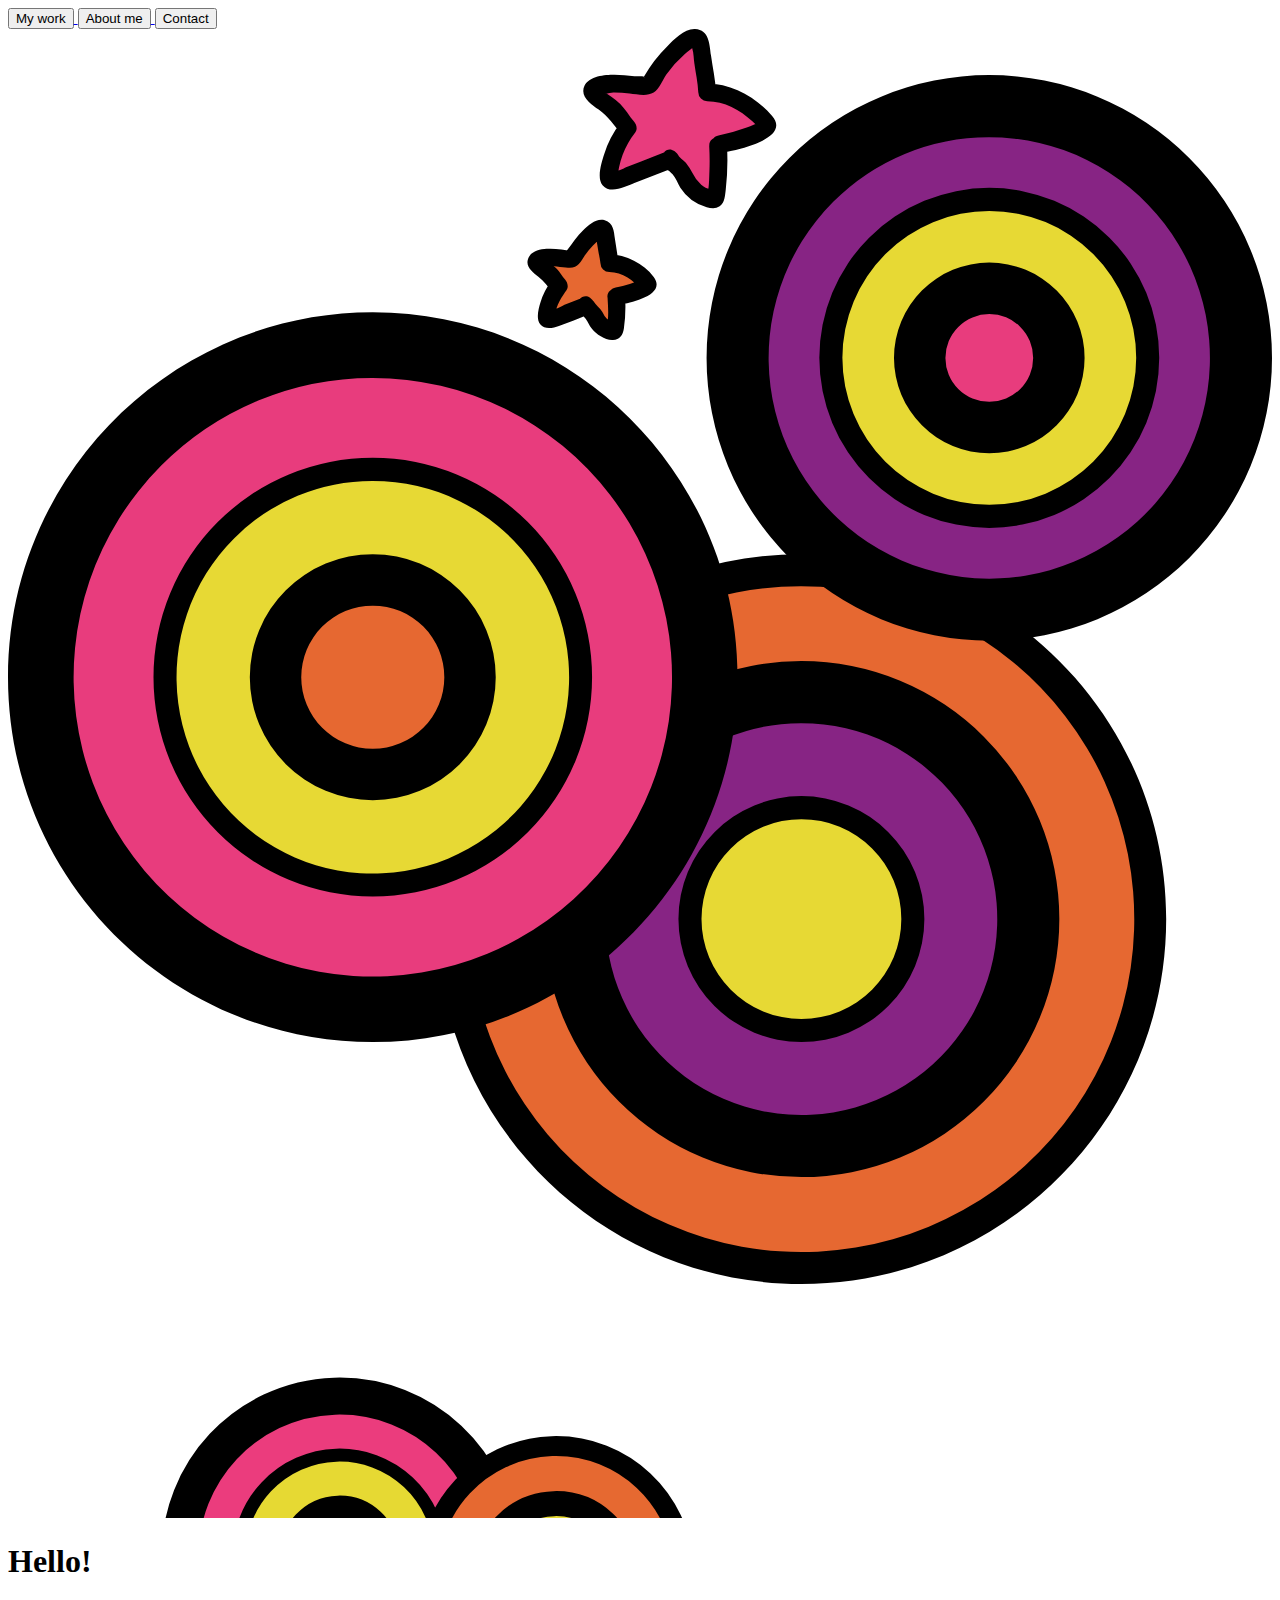
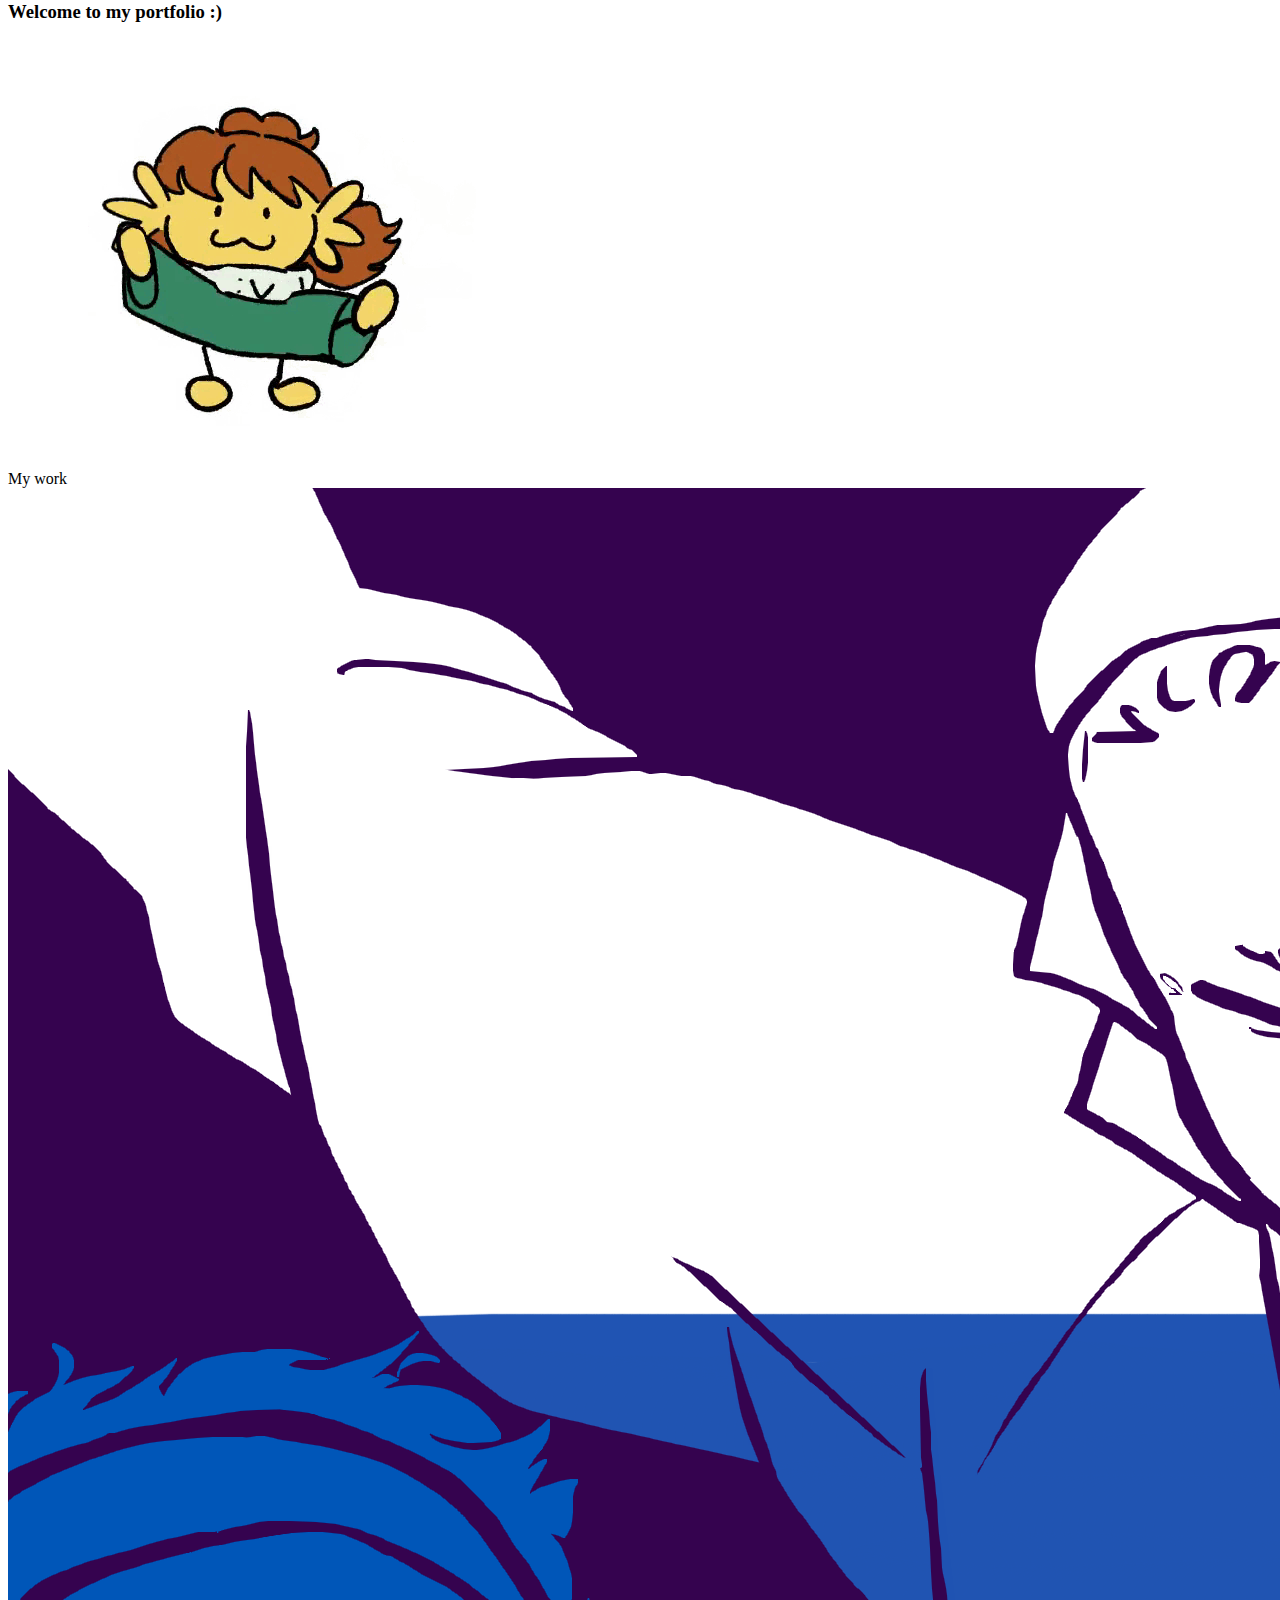
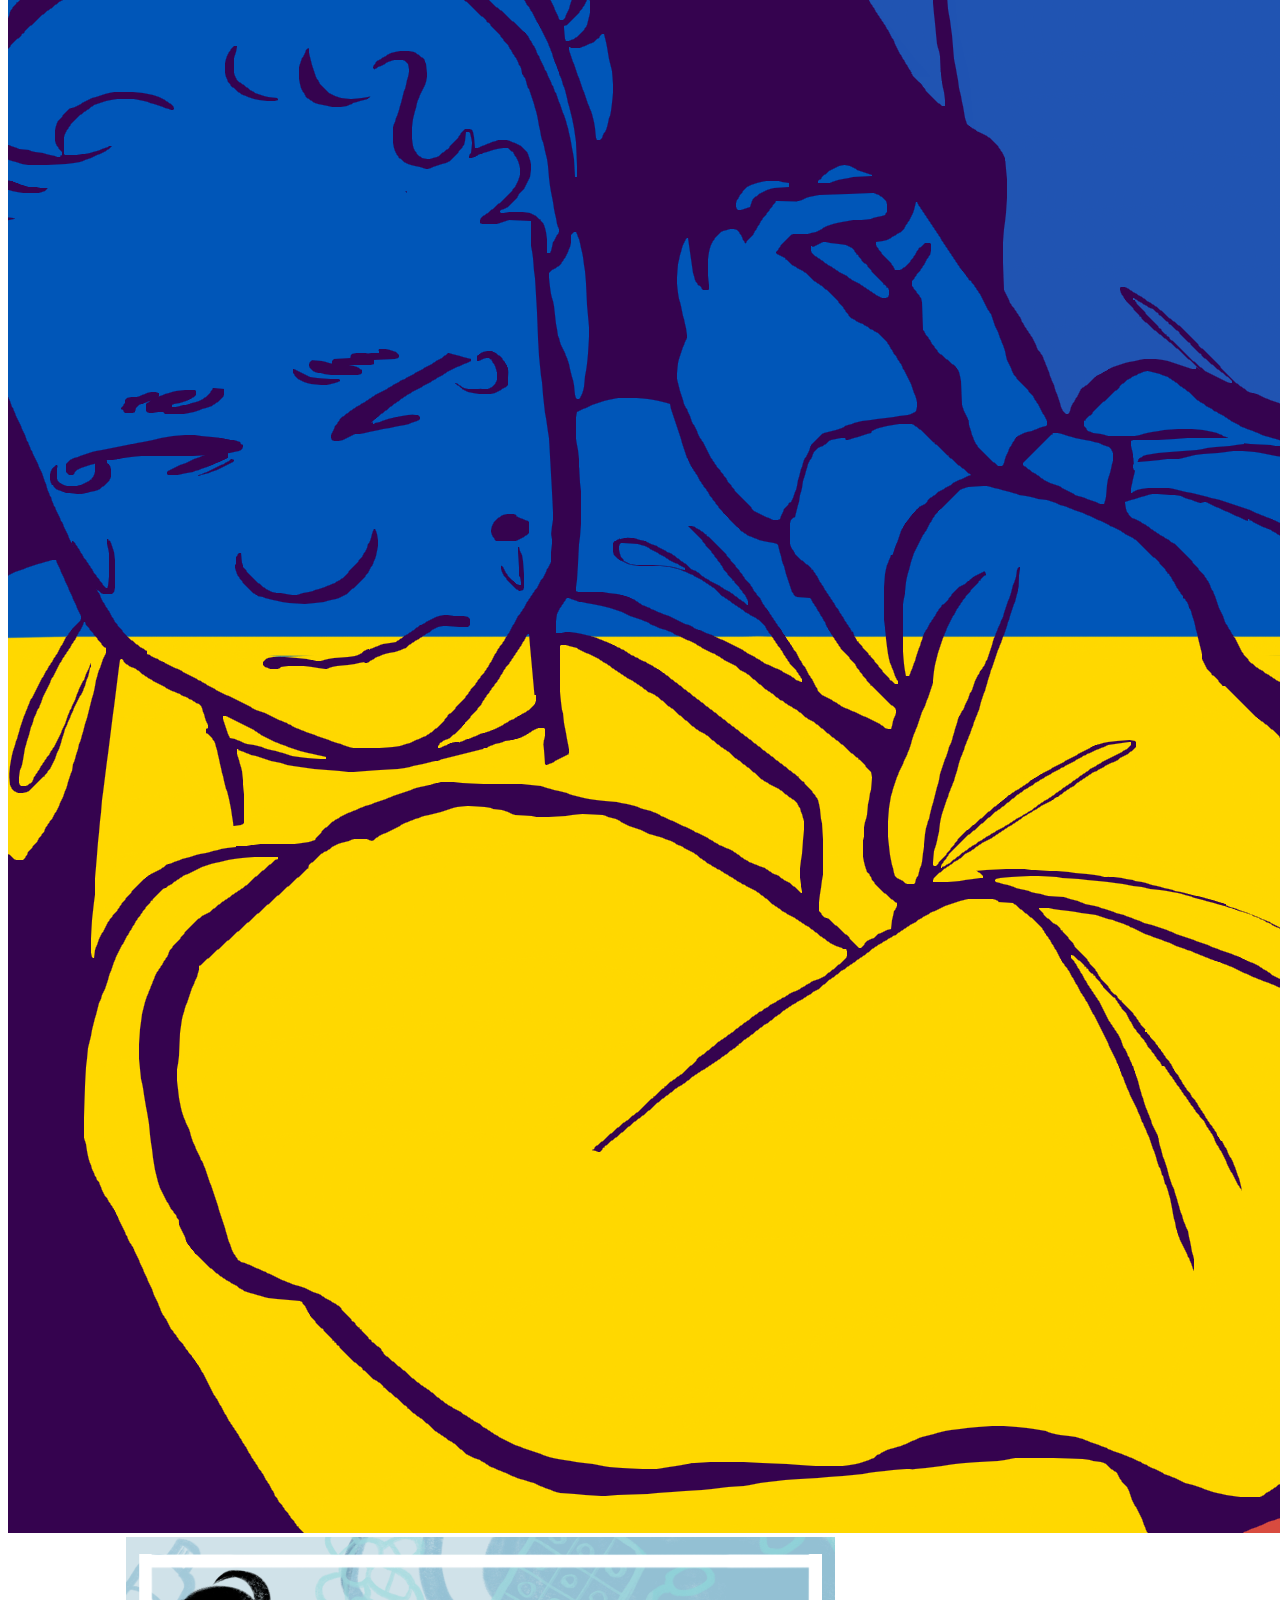
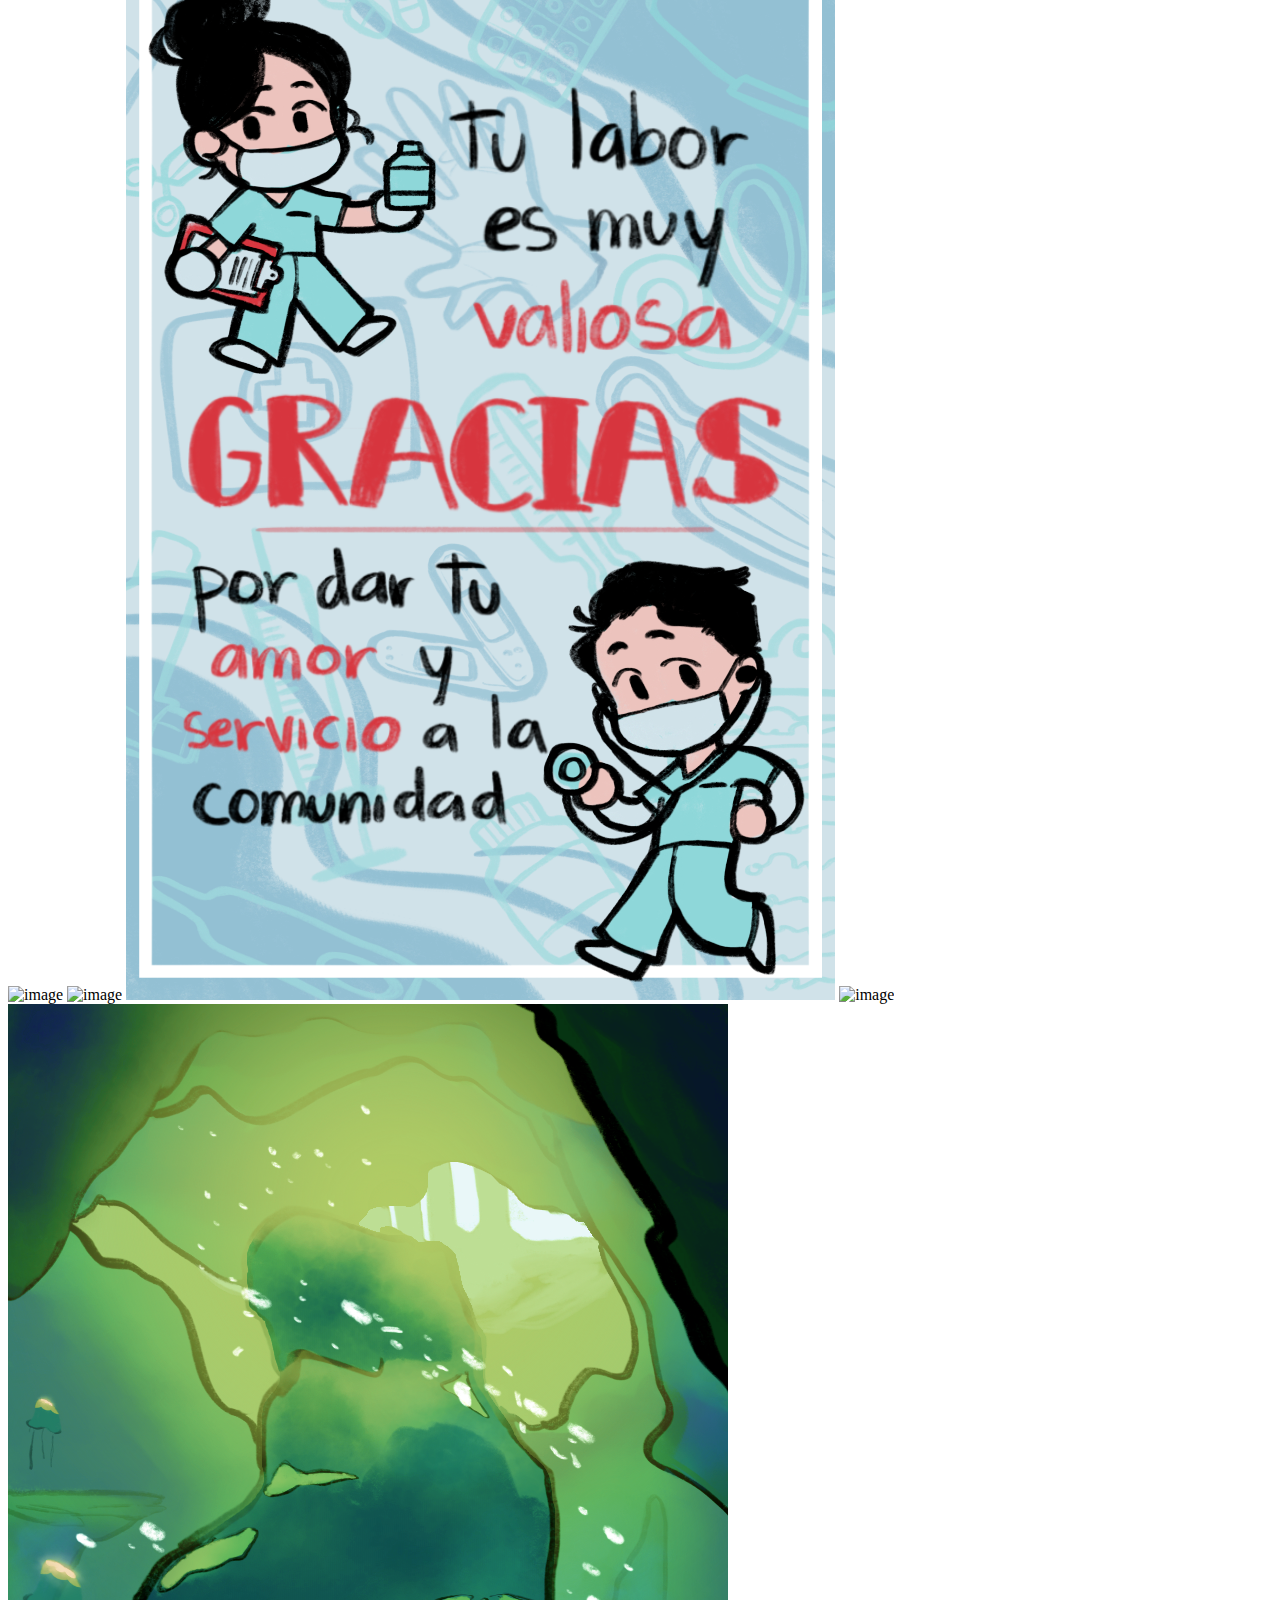
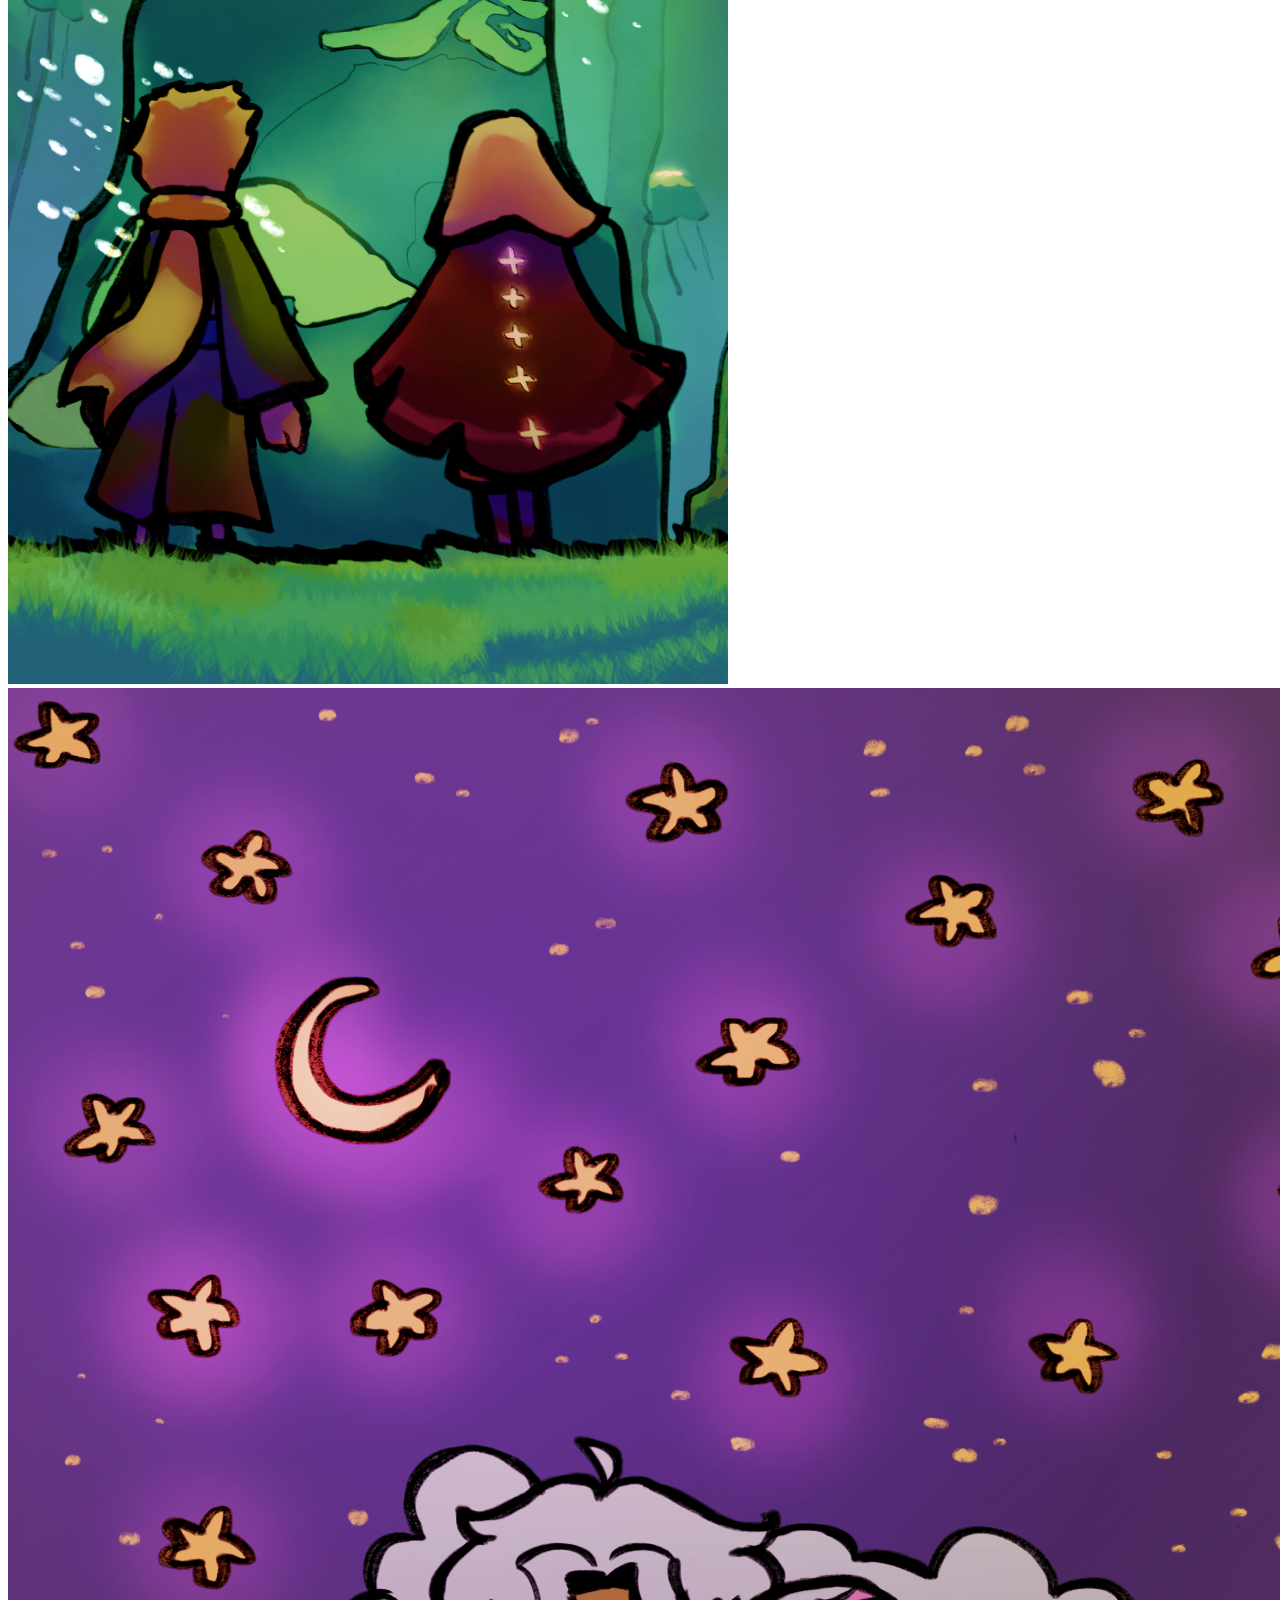
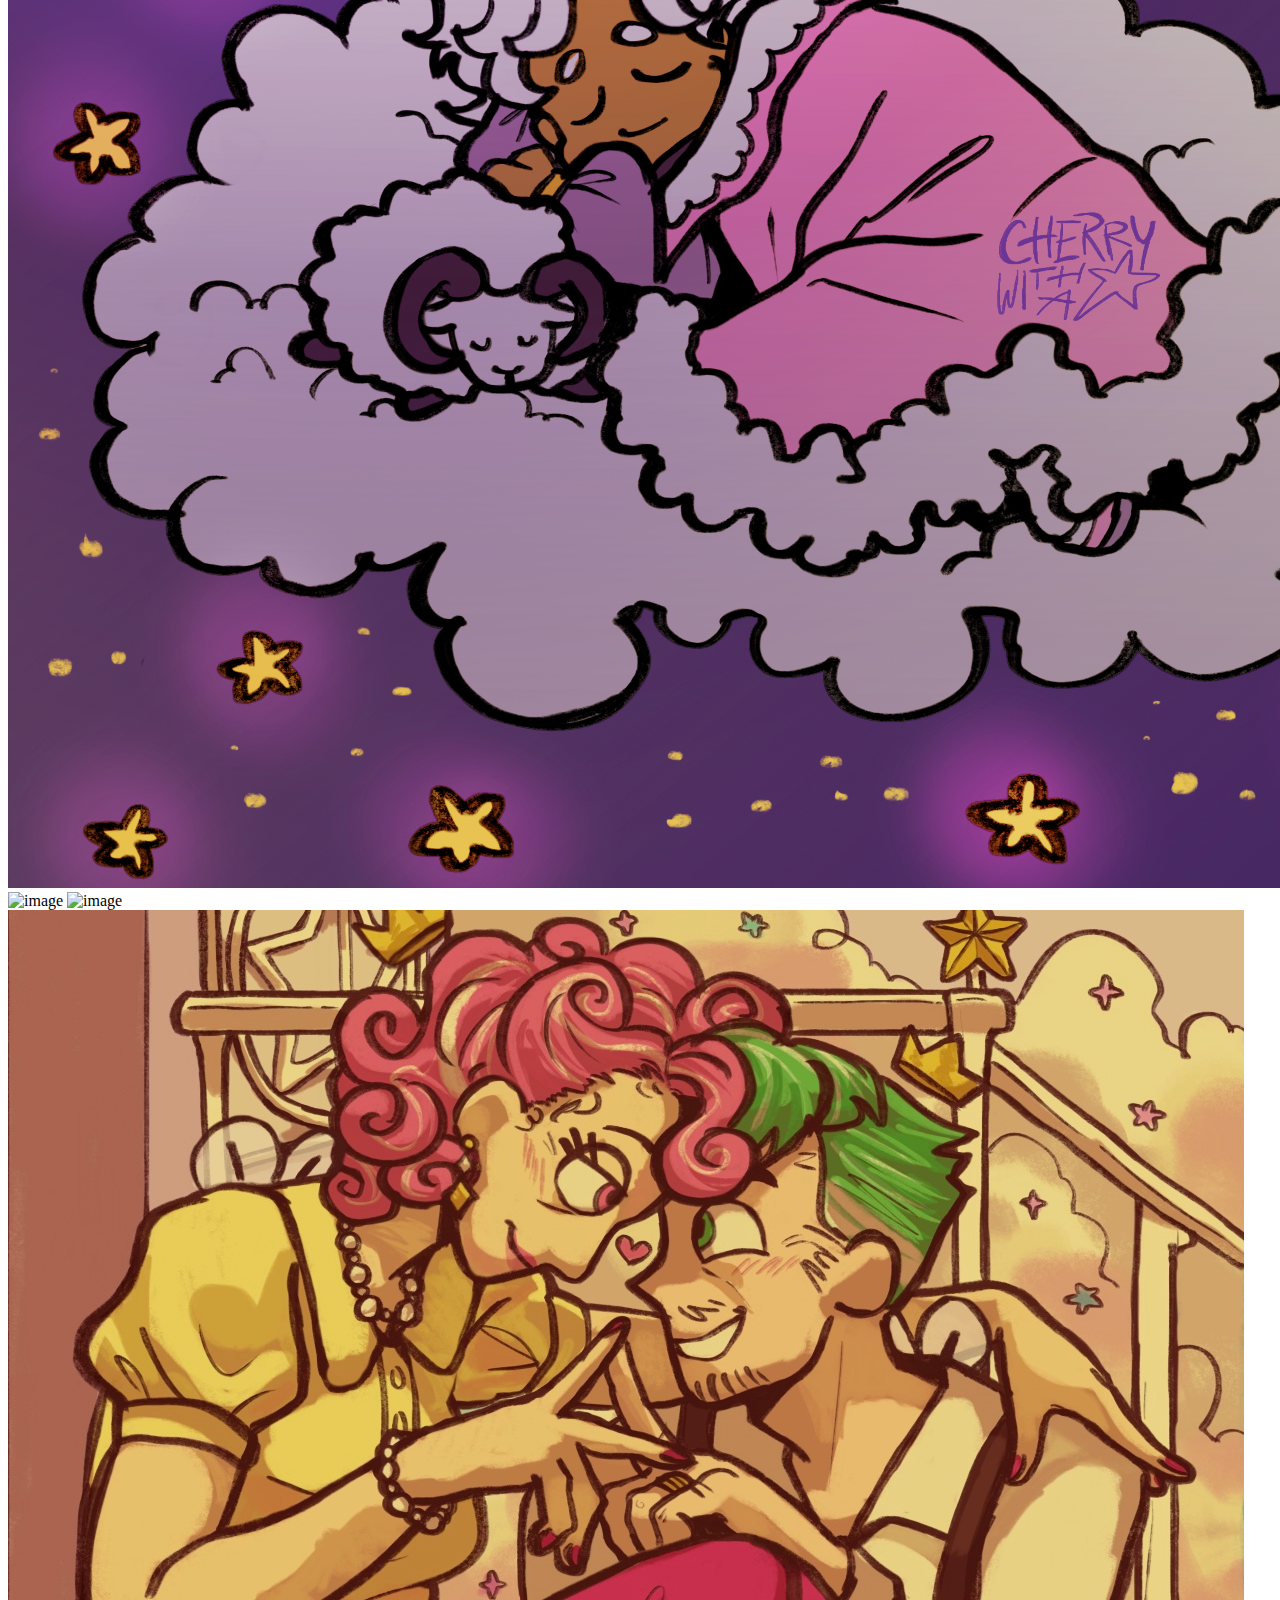
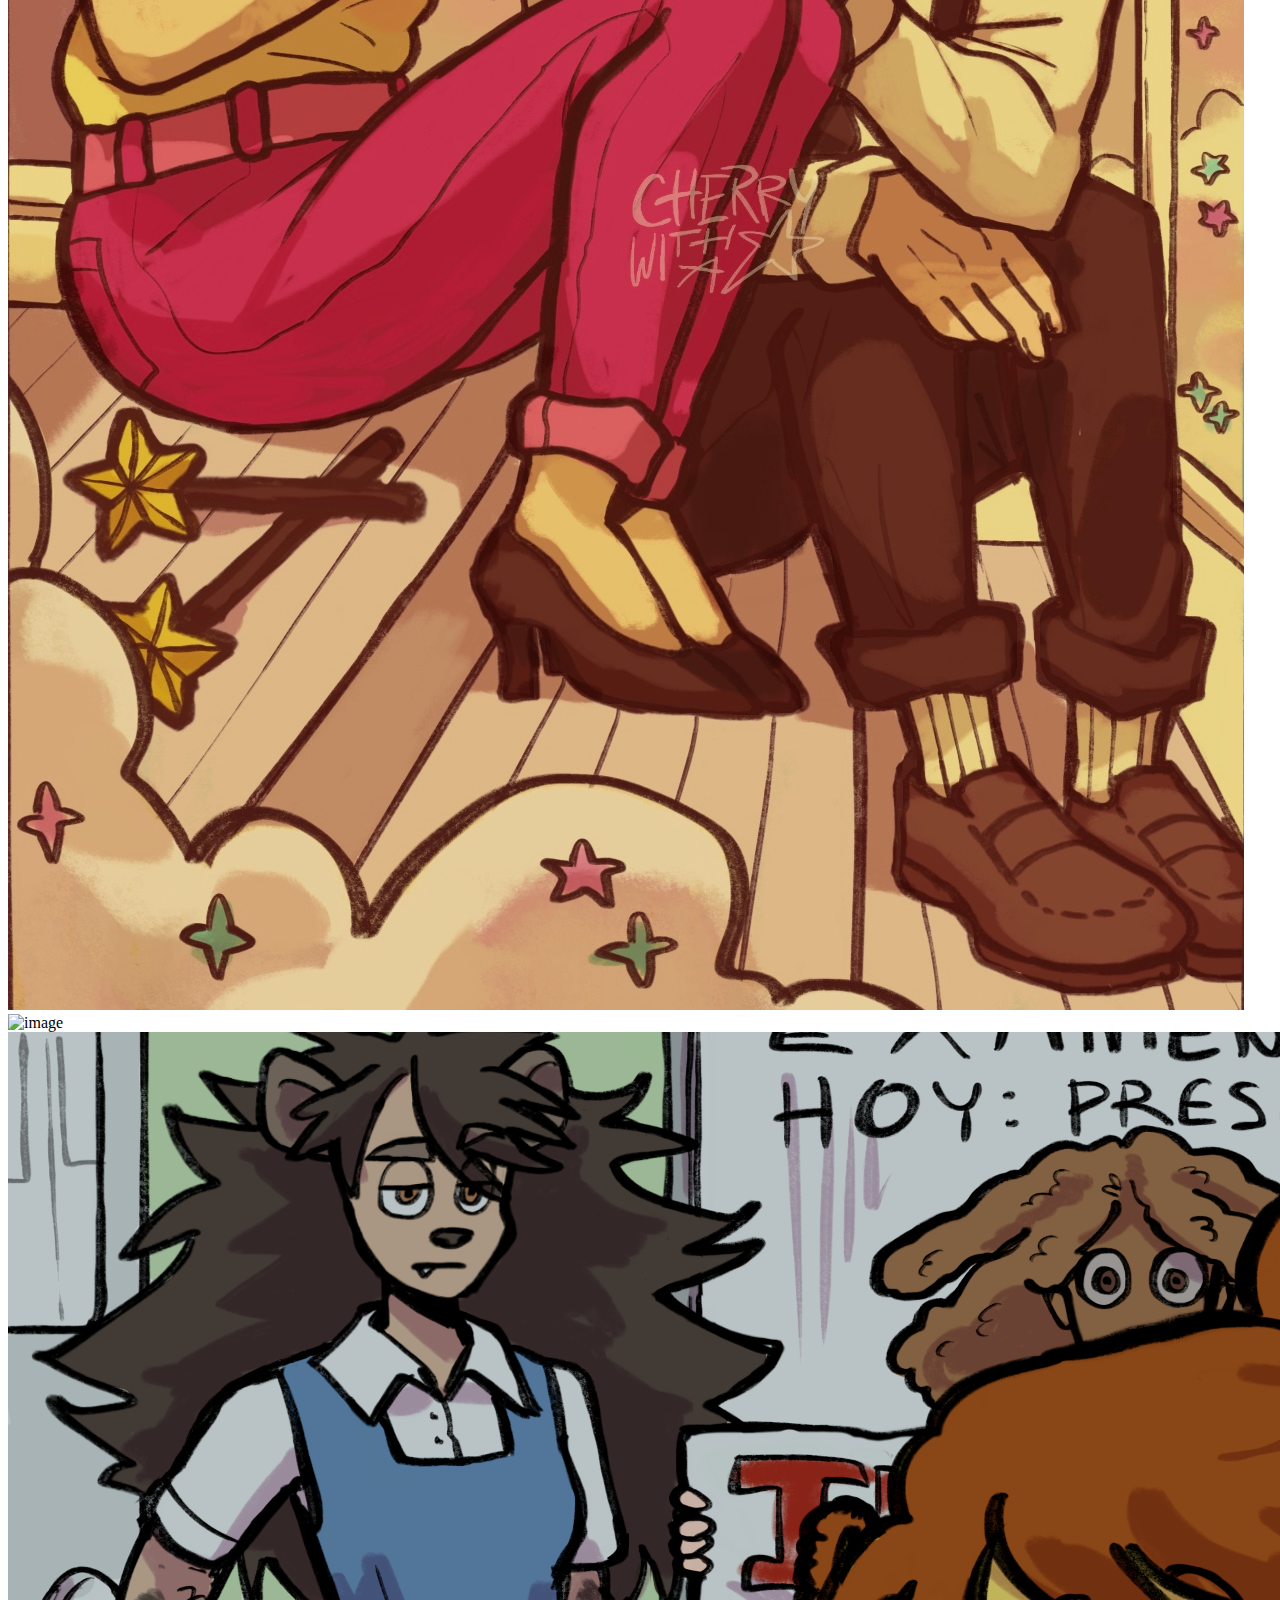
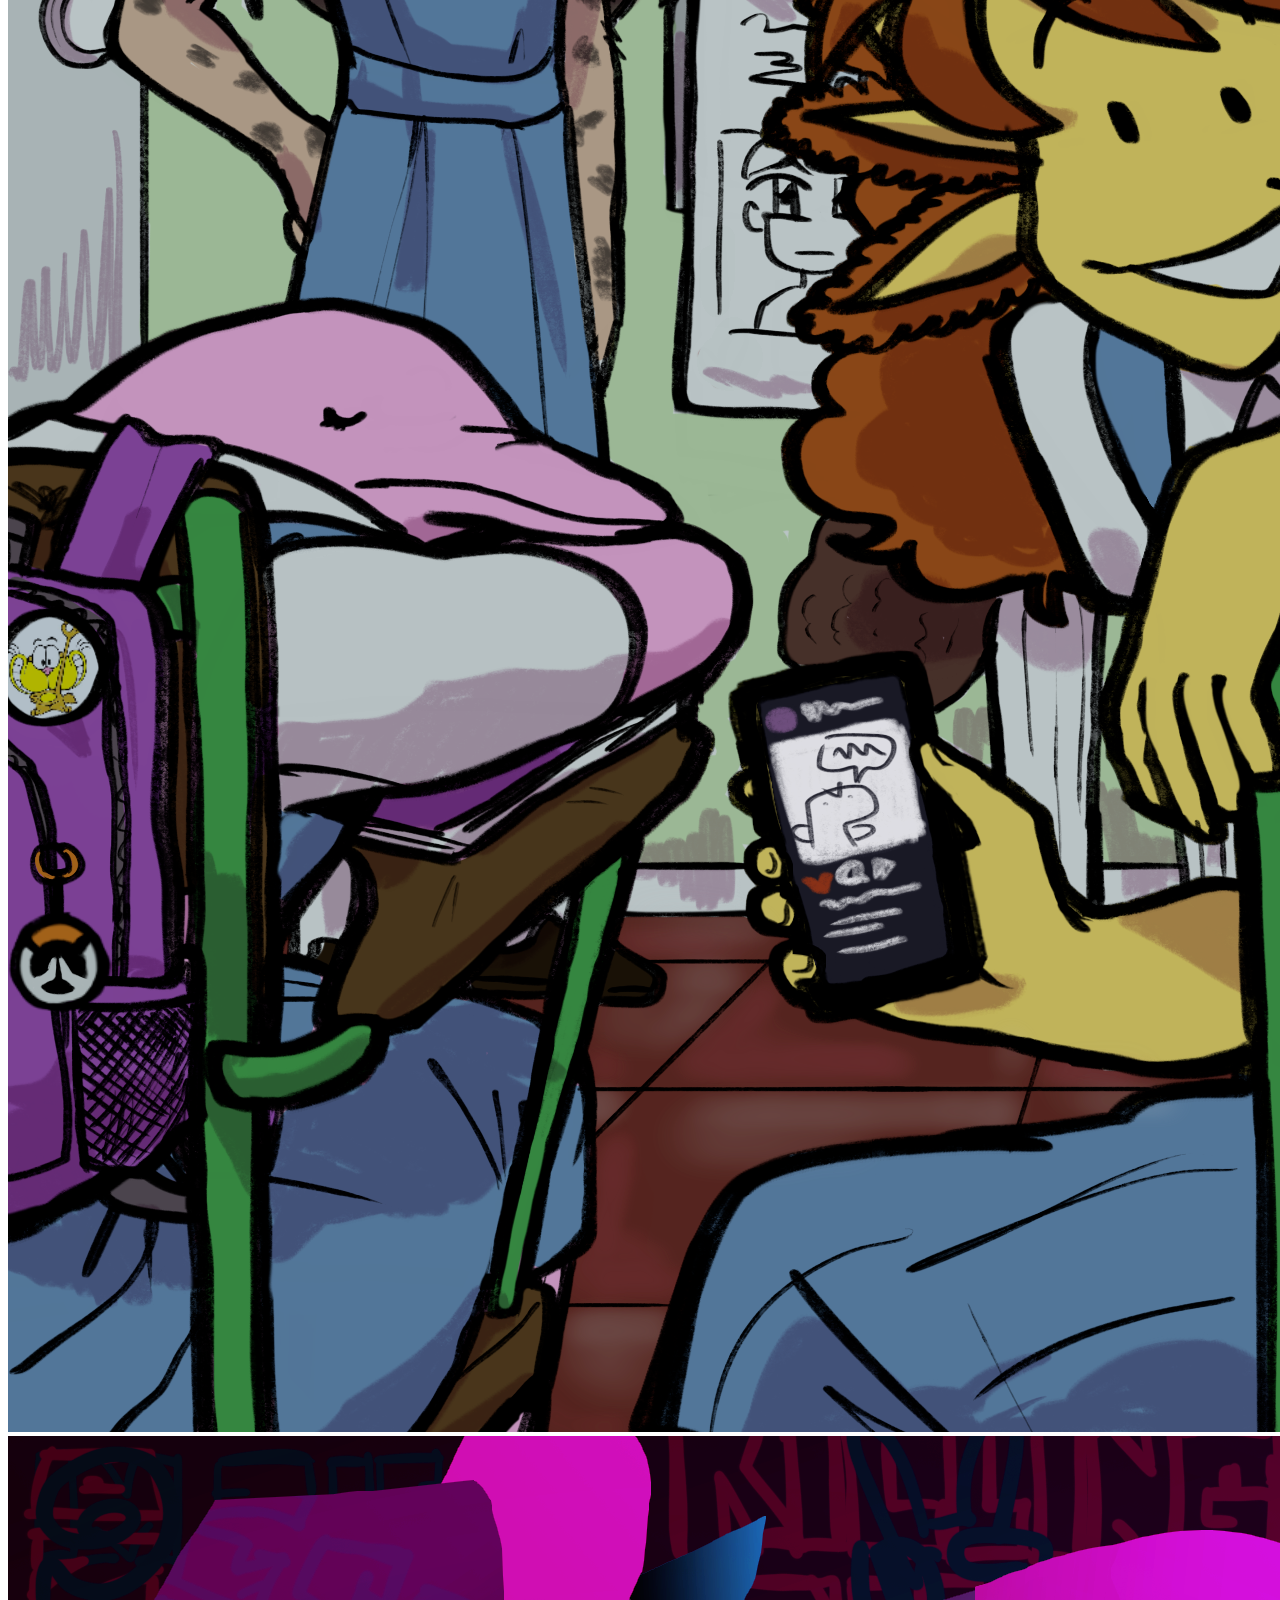
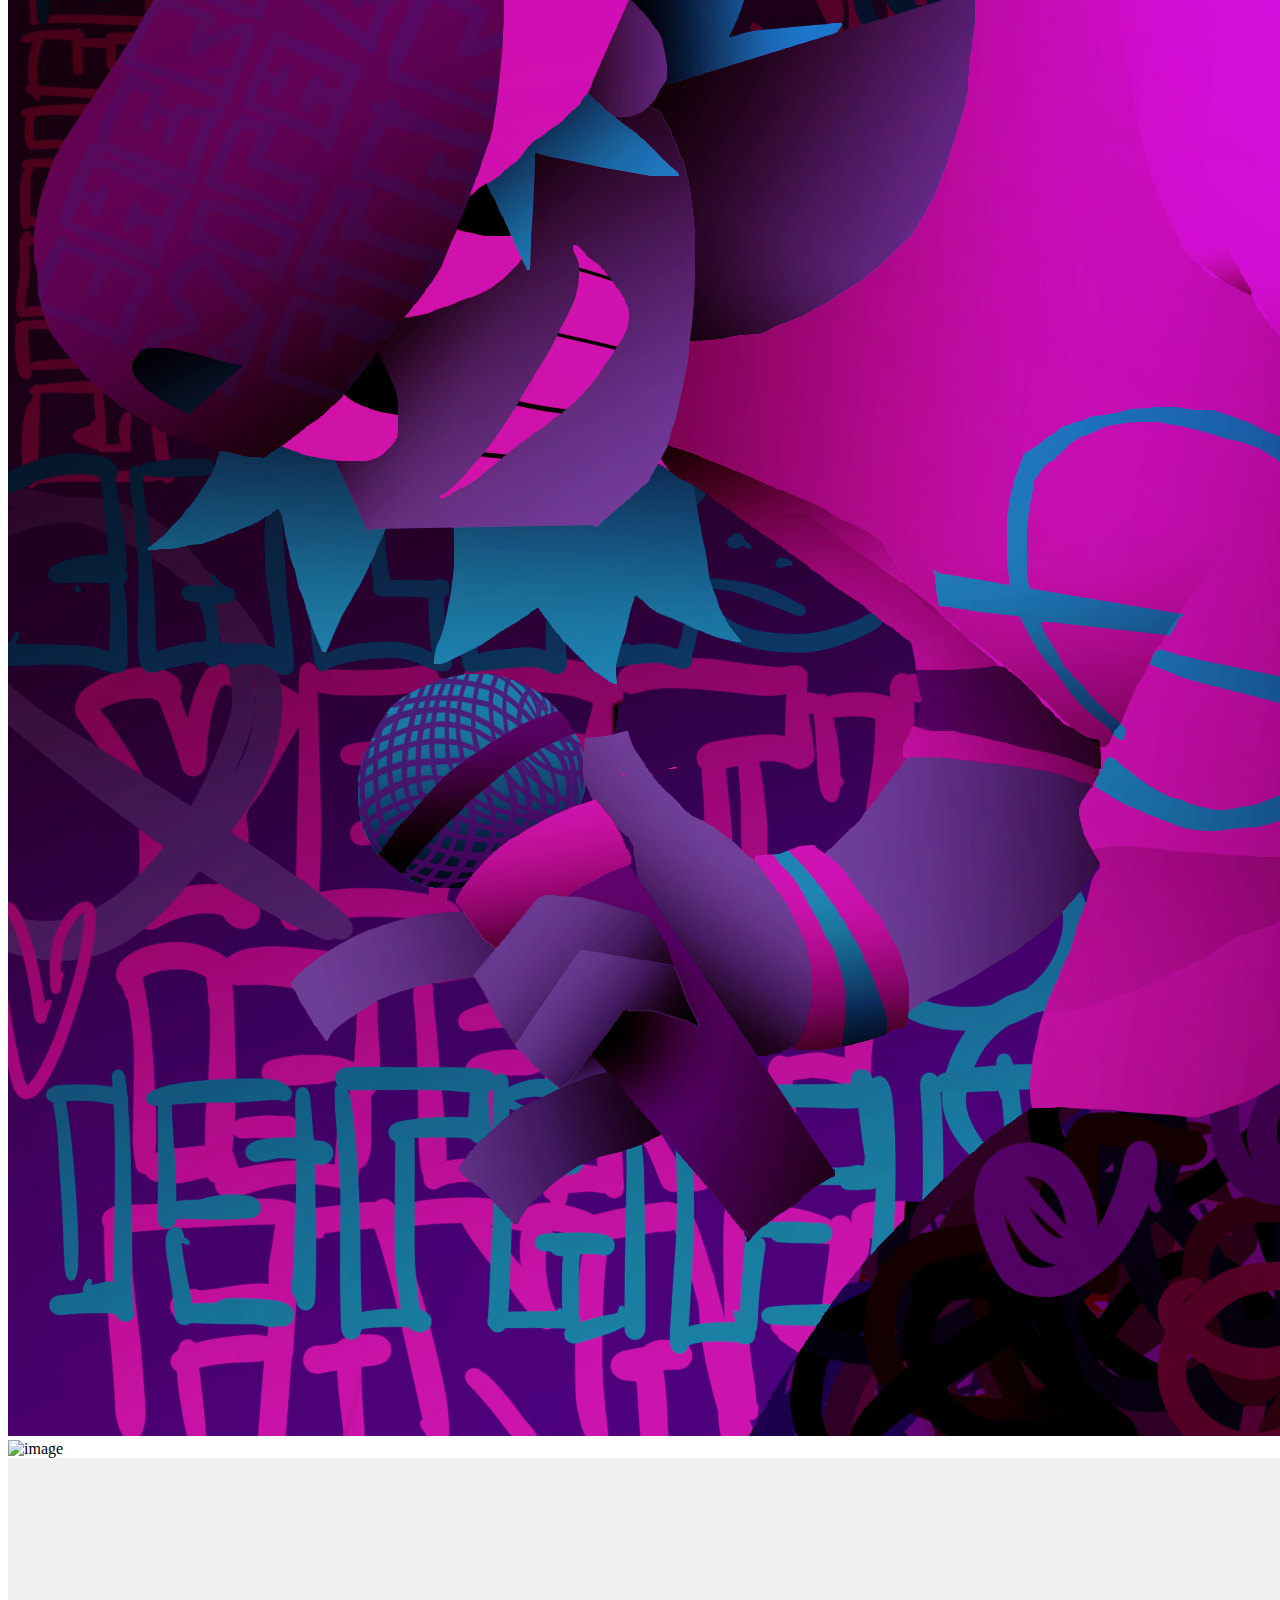
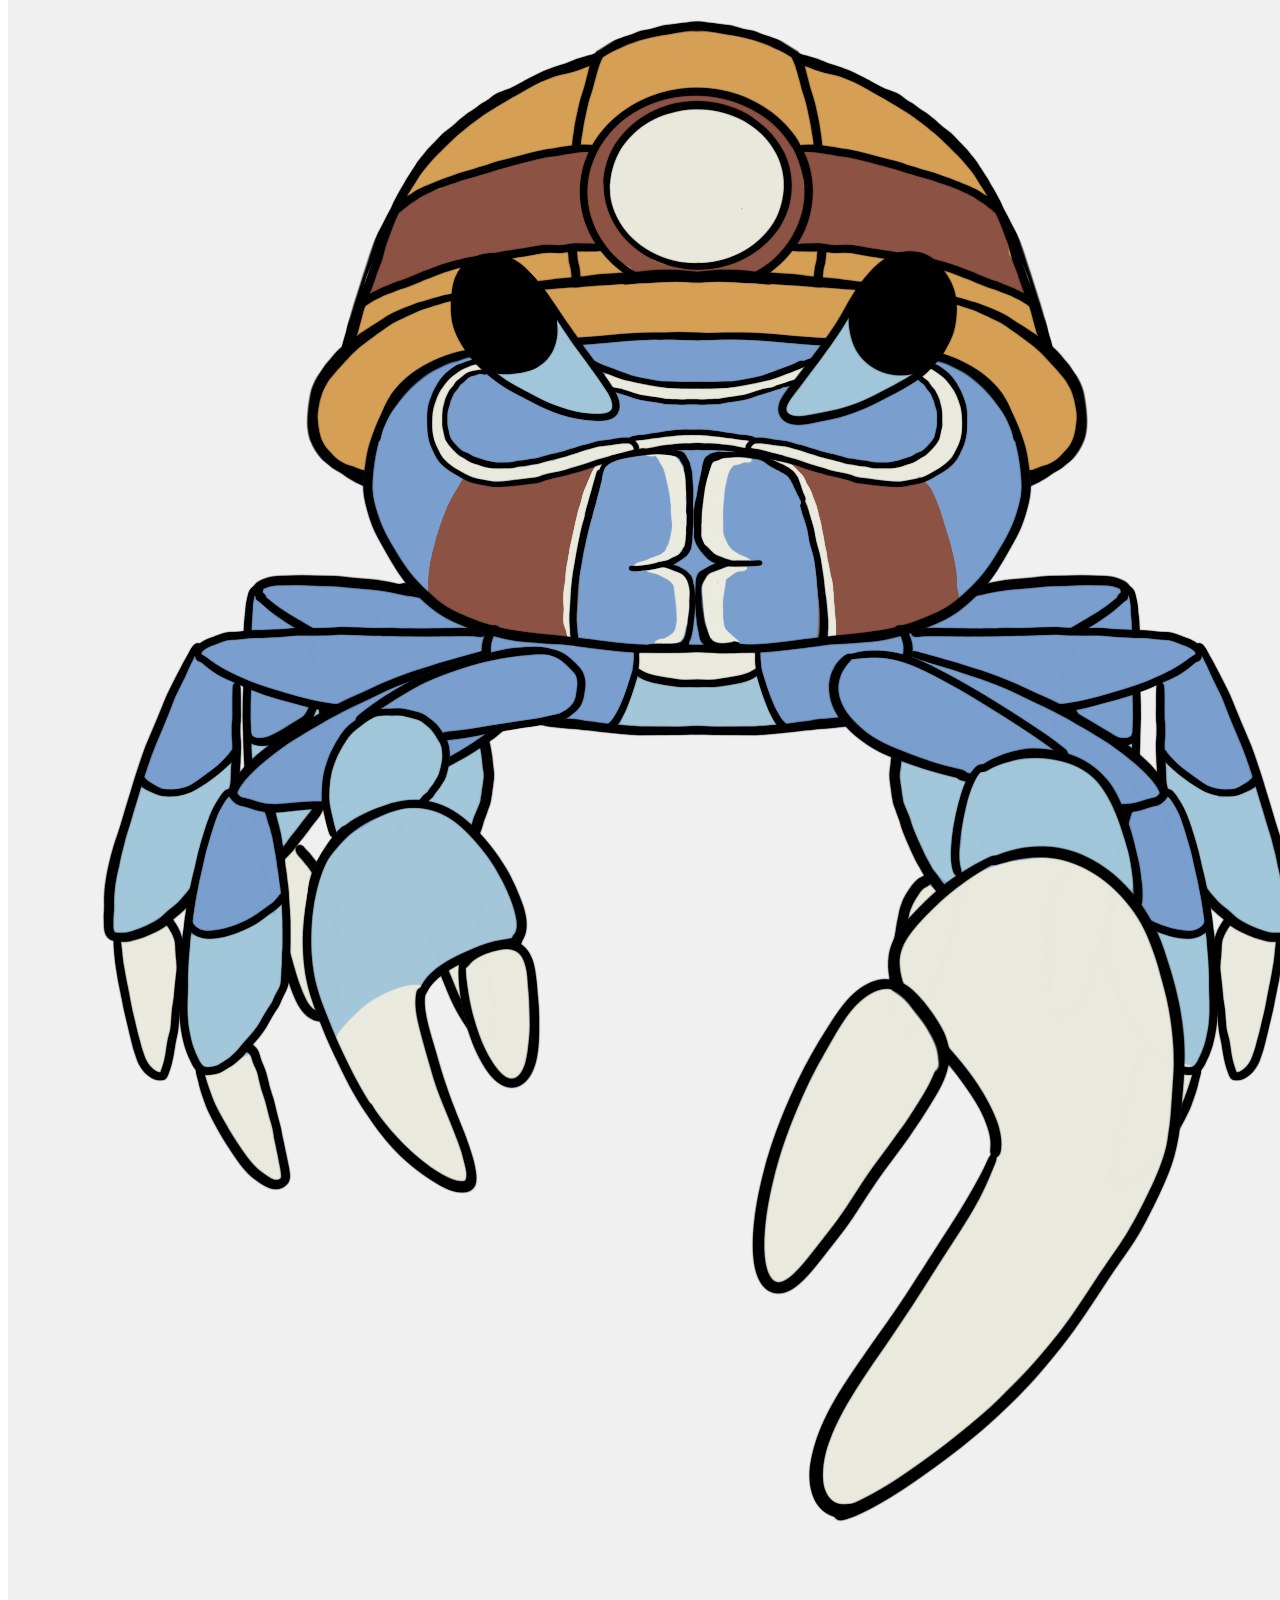
==== docs/index.html @ d33ccf5d "moviendo archivos" ====
<!DOCTYPE html>
<html lang="en">
<head>
    <meta charset="UTF-8">
    <meta name="viewport" content="width=device-width, initial-scale=1.0">
    <link rel="stylesheet" href="./assets/css/style.scss">
    <link rel="preconnect" href="https://fonts.googleapis.com">
    <link rel="preconnect" href="https://fonts.gstatic.com" crossorigin>
    <link href="https://fonts.googleapis.com/css2?family=Potta+One&display=swap" rel="stylesheet">
    <link rel="preconnect" href="https://fonts.googleapis.com">
    <link rel="preconnect" href="https://fonts.gstatic.com" crossorigin>
    <link href="https://fonts.googleapis.com/css2?family=Itim&display=swap" rel="stylesheet">
    <link rel="shortcut icon" href="./resources/elements/star.svg" type="image/x-icon">
    <title>Portfolio</title>
</head>
<body>
    <main class="main">

                <!--MENU-->
        <div class="menu">
            <div class="menu-sections">
                <a href="#mywork">
                    <button class="menu-button" onclick="">My work</button>
                </a>
                <a href="#aboutme">
                    <button class="menu-button">About me</button>
                </a>
                <a href="#contact">
                    <button class="menu-button">Contact</button>
                </a>
            </div>
            <img draggable="false" class="menu-img" src="./resources/elements/menu-decor.svg" alt="" >
        </div>
        <div class="body">
            <section class="home">
                <figure class="home-top">
                    <figure class="home-header"></figure>
                    <figure class="home-decor">
                        <img src="/resources/elements/thing.svg" alt="" class="home-decor--img">
                    </figure>
                </figure>
                <div class="home-bottom">
                    <div class="home-bottom__content">
                        <h1 class="home-bottom__title">Hello!</h1>
                        <h3 class="home-bottom__text">Welcome to my portfolio :)</h3>
                    </div>
                    <div class="home-bottom__gif">
                        <img src="/resources/elements/francisca_gif.gif" class="home-gif" alt="francisca gif" draggable="false">
                    </div>
                </div>
            </section>

                    <!--MY WORK-->
            <div class="divider" id="mywork">My work</div>
            <section class="work">
                <div class="work-side-scroller">
                    <div class="work-container">
                        <img class="work-img" src="resources/art/ru-ua-2024.png" alt="image">  
                        <img class="work-img" src="resources/art/ariadna-oc-2024.png" alt="image">  
                        <img class="work-img" src="resources/art/2021.png" alt="image">  
                        <img class="work-img" src="resources/art/carta-enfermero-2024.png" alt="image">  
                        <img class="work-img" src="resources/art/fanart1-artfight-2024.png" alt="image">
                        <img class="work-img" src="resources/art/sky-cotl-fanart-2021.png" alt="image">
                        <img class="work-img" src="resources/art/fanart3-artfight-2024.png" alt="image">
                        <img class="work-img" src="resources/art/psg-2023.png" alt="image">   
                        <img class="work-img" src="resources/art/sailorscouts-2024.png" alt="image">   
                    </div>
                    <div class="work-container">
                        <img class="work-img" src="resources/art/fop-fanart-2024.jpeg" alt="image">  
                        <img class="work-img" src="resources/art/mc-2023.png" alt="image">  
                        <img class="work-img" src="resources/art/francisca-oc-2024.png" alt="image">  
                        <img class="work-img" src="resources/art/bf-fnf-fanart-2024.png" alt="image">  
                        <img class="work-img" src="resources/art/sailormoon-2023.png" alt="image">  
                        <img class="work-img" src="resources/art/cangrejo-2024.png" alt="image">  
                        <img class="work-img" src="resources/art/oc-2023.png" alt="image">
                        <img class="work-img" src="resources/art/fanart2-artfight-2024.png" alt="image">

                    </div>
                
                </div>
            </section>

                    <!--ABOUT ME-->
            <div class="divider" id="aboutme">About me</div>
            <section class="meinfo">
                <div class="meinfo-top">
                    <div class="meinfo-info">
                        <div class="meinfo-info__text">
                            <p class="infotext">I’m Adriana. My career as a designer started at age 4, when I took a pencil and started copying the smiley faces my teachers left in my homework</p>
                            <p class="infotext">I like creating, I like customizing my stuff and trying new things. I specialize in digital illustration and character design, but I also enjoy simple programming.</p>
                        </div>
                    </div>
                    <div class="meinfo-picture">
                        <figure class="mephoto">
                            <img src="/resources/elements/doodle.png" alt="me" title="Aproximation of myself" draggable="false" class="mepng">
                        </figure>
                    </div>
                </div>
                <div class="meinfo-bottom">
                    <div class="meinfo-softwares">
                        <figure class="software">
                            <img src="/resources/logos/sketchbook-logo.png" alt="Autodesk Sketchbook" height="129" draggable="false">
                        </figure>
                        <figure class="software">
                            <img src="/resources/logos/ilustrator-logo.svg" alt="Adobe Ilustrator" draggable="false">
                        </figure>
                        <figure class="software">
                            <img src="/resources/logos/figma-logo.svg" alt="Figma" draggable="false">
                        </figure>
                    </div>
                    <div class="meinfo-extras">
                        <p class="meinfo-extras__currentstatus">Currently studying at Universidad Autónoma del Caribe, Barranquilla</p>
                        <h1 class="meinfo-extras__title">Work experience</h1>
                        <div class="meinfo-extras__work">
                            <div class="meinfo-extras__work--exp">
                                <figure class="star">
                                    <img src="/resources/elements/star.svg" draggable="false" alt="star point">
                                </figure>
                                <p class="exp-text">School election campaign designer (2022)</p>
                            </div>
                            <div class="meinfo-extras__work--exp">
                                <figure class="star">
                                    <img src="/resources/elements/star.svg" draggable="false" alt="star point">
                                </figure>
                                <p class="exp-text">Mascot designer for Fundación Acción por el Clima (2024)</p>
                            </div>
                        </div>
                        <img src="/resources/elements/thing.svg" alt="decoration" draggable="false" class="thing">
                    </div>
                </div>
            </section>

                    <!--CONTACT-->
            <div class="divider" id="contact">Contact</div>
            <section class="contact">
                <div class="contact-left">
                    <h1 class="contact-text">Send me an email! I will try to get back to you as soon as possible.</h1>
                    <h1 class="contact-text">You can also contact me through other means</h1>

                    <form action="https://formspree.io/f/xdkojrqb" method="post" class="contact-emailform">
                        <input type="email" name="email" id="email" class="contact-emailinput" placeholder="Your email address" >
                        <textarea name="message" id="message" class="contact-emailinput" placeholder="Write a message here" rows="10" cols="40"></textarea>
                        <div class="button-container">
                            <button type="submit" class="contact-emailsendbutton">Send</button>
                        </div>  
                    </form>
                </div>
                <div class="contact-right">
                    <a href="https://wa.me/573205758413">
                        <div class="contact-app">
                            <img src="/resources/apps/whatsapp.svg" alt="" class="contact-app--logo">
                        </div>
                    </a>
                    <a href="https://www.instagram.com/cherrywithastar/">
                        <div class="contact-app">
                            <img src="/resources/apps/ig.svg" alt="" class="contact-app--logo">
                        </div>
                    </a>
                    <a href="https://www.behance.net/sosadriana">
                        <div class="contact-app">
                            <img src="/resources/apps/behance.svg" alt="" class="contact-app--logo">
                        </div>
                    </a>
                </div>
            </section>
        </div>
    </main>
</body>
</html>
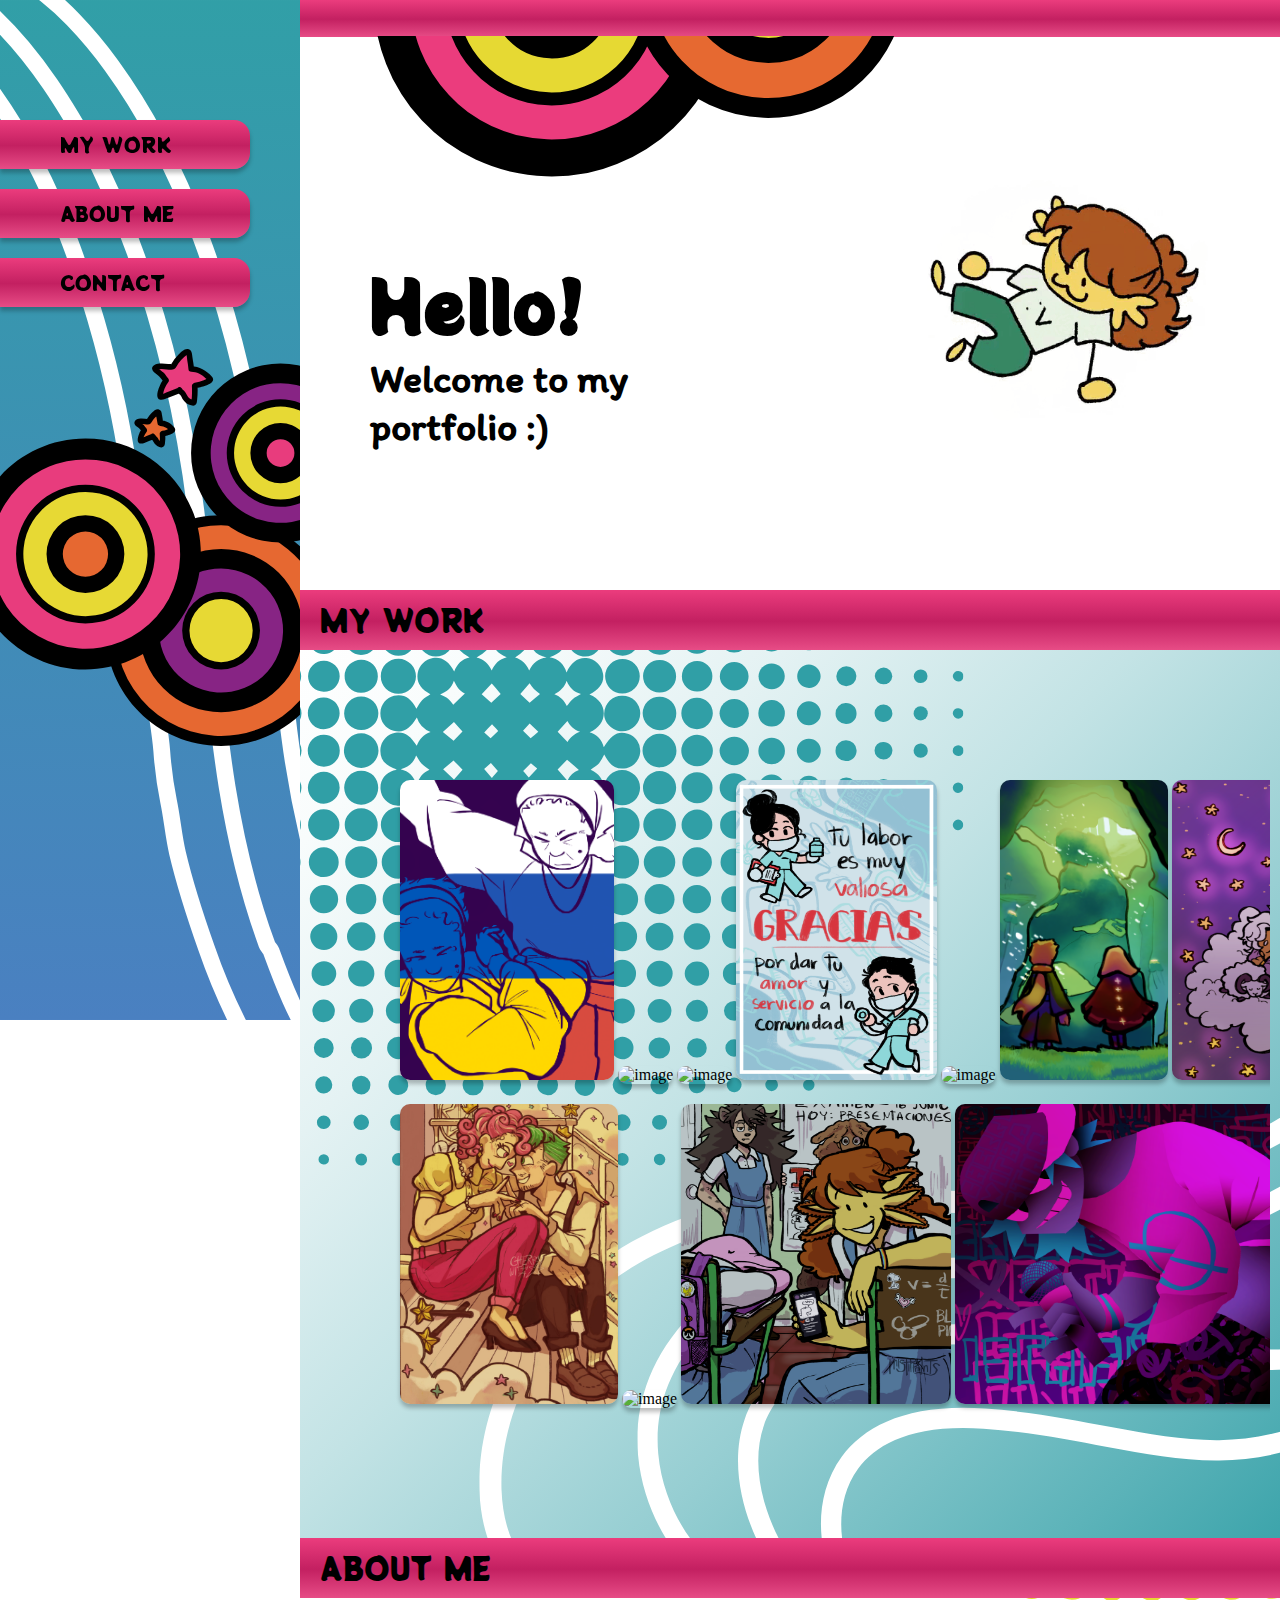
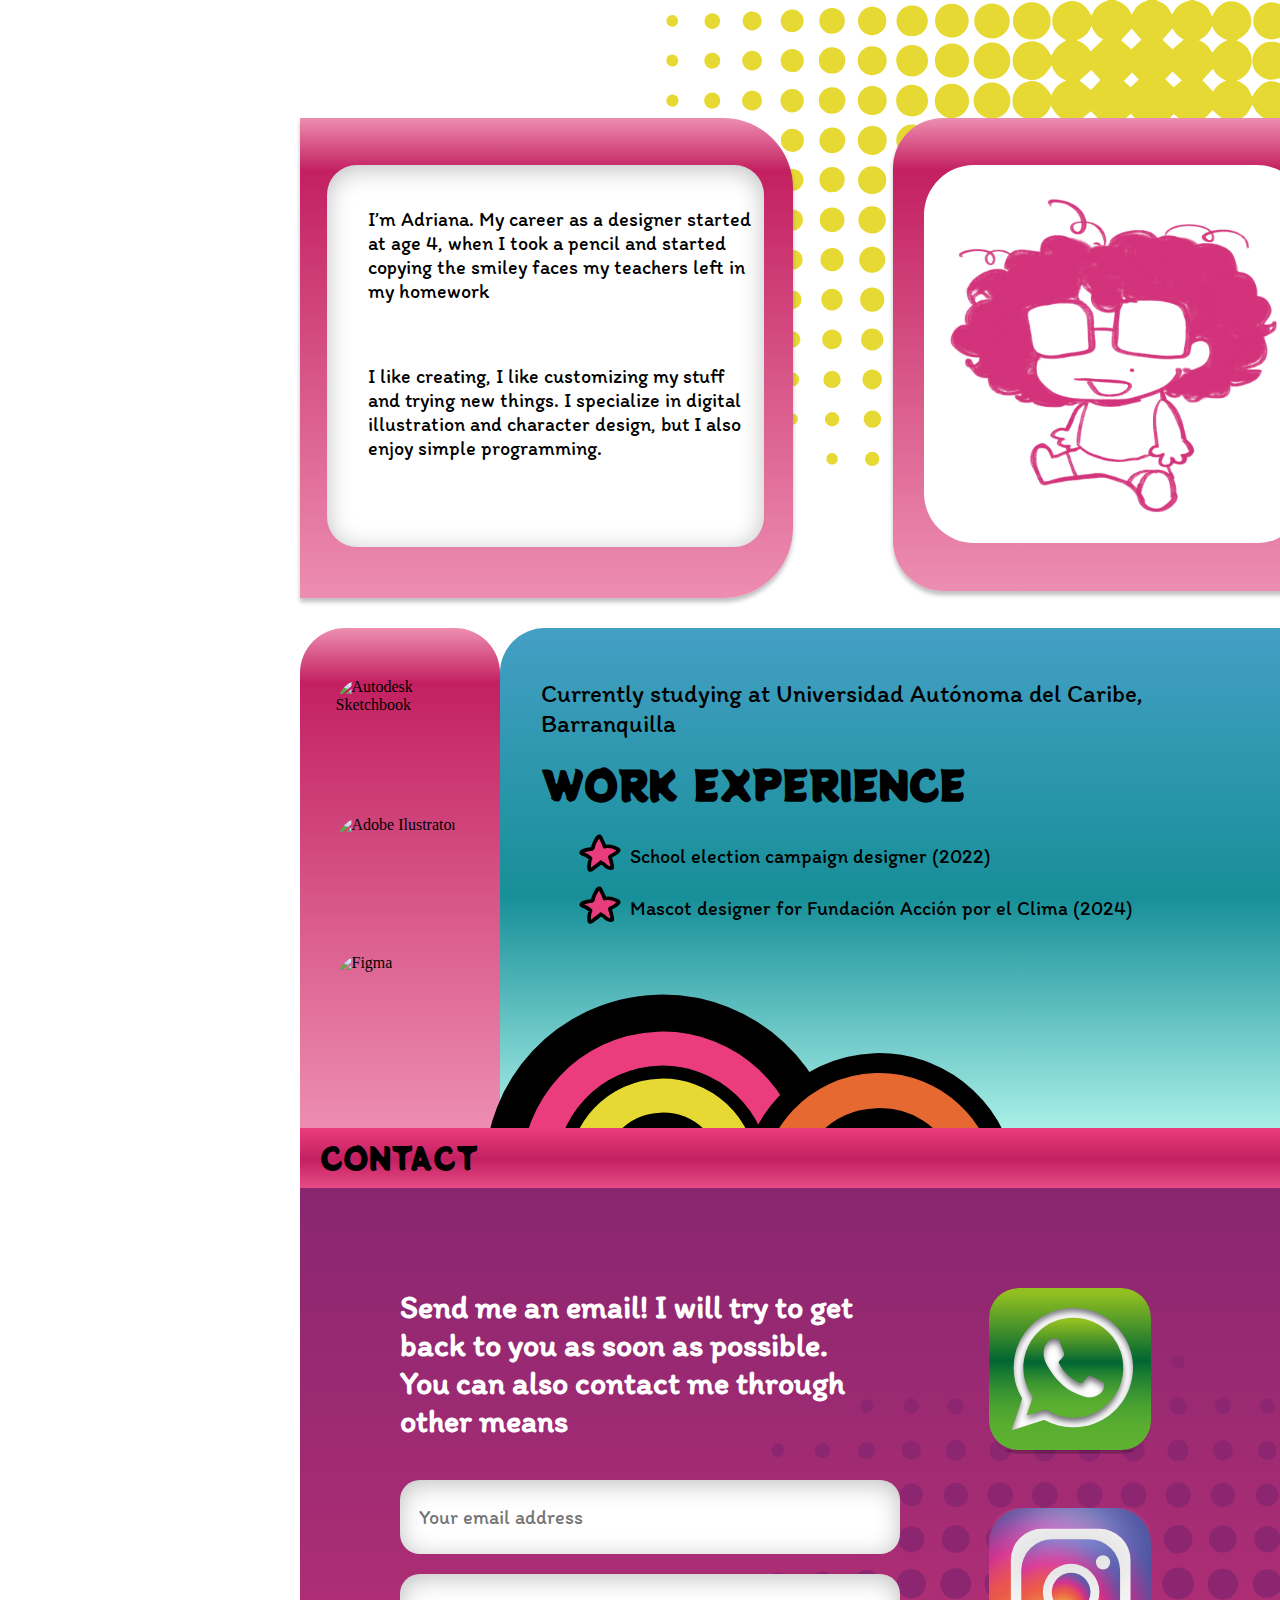
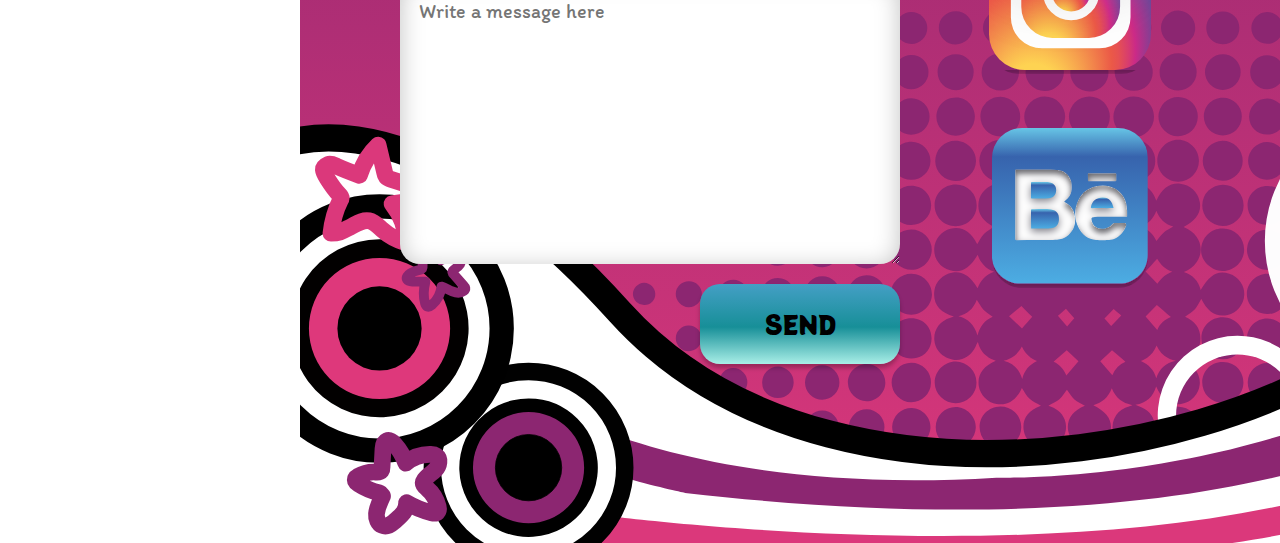
==== commit d3b95936: "agregando css" ====
--- a/docs/index.html
+++ b/docs/index.html
@@ -3,7 +3,7 @@
 <head>
     <meta charset="UTF-8">
     <meta name="viewport" content="width=device-width, initial-scale=1.0">
-    <link rel="stylesheet" href="./assets/css/style.scss">
+    <link rel="stylesheet" href="/css/style.css">
     <link rel="preconnect" href="https://fonts.googleapis.com">
     <link rel="preconnect" href="https://fonts.gstatic.com" crossorigin>
     <link href="https://fonts.googleapis.com/css2?family=Potta+One&display=swap" rel="stylesheet">
--- a/css/style.css
+++ b/css/style.css
@@ -0,0 +1,688 @@
+*{
+    box-sizing: border-box;
+    margin: 0px;
+}
+
+a{
+    text-decoration: none;
+}
+
+audio{
+    display: none;
+}
+
+button{
+    border: none;
+}
+
+:root{
+
+    /*FONT STYLES*/
+    --mainfont: "Itim";
+    --titlefont:"Potta One";
+
+    /*COLORS*/
+    --pink: #EB3C7D;
+    --blue: #2294A4;
+
+    /*GRADIENTS*/
+
+    --pink-button: linear-gradient(180deg, #EB3C7D 0%, #C32061 52%, #E74C86 100%);
+    --pink-gradient: linear-gradient(180deg, #ED8EB1 0%, #C32061 11%, #ED8EB1 100%);
+    --blue-gradient: linear-gradient(180deg, #449FC5 0%, #178F98 53.67%, #A9EFE7 100%);
+    --white-gradient: linear-gradient(179deg, #FAF4F4 1.11%, #D8C7C7 44.07%, #E3DCDC 98.89%);
+
+
+    /*SHADING*/
+    --widgetshadow: 0px 4px 4px 0px #00000040;
+    --innershadow: 0px 4px 24.8px 0px #00000040 inset;
+
+}
+
+html{
+    scroll-behavior: smooth;
+}
+
+.main{
+    display: flex;
+    flex-direction: row;
+}
+
+        /*-------------------MENU-------------------*/
+
+.menu{
+    display: flex;
+    position: fixed;
+    width: 300px;
+    height: 1020px;
+    padding-top: 120px;
+    background-image: url(/resources/backgrounds/menu-bg.svg) ;
+    background-repeat: no-repeat;
+    background-size: cover;
+    flex-direction: column;
+    align-items: flex-start;
+    overflow: hidden;
+    gap: 82px;
+}
+
+.menu-sections{
+    display: flex;
+    width: 349px;
+    flex-direction: column;
+    align-items: flex-start;
+    gap: 20px;
+}
+
+.menu-button{
+    display: flex;
+    padding: 10px 60px;
+    width: 250px;
+    align-items: center;
+    font-family: var(--titlefont);
+    text-transform: uppercase; 
+    font-size: 20px;
+    border-radius: 0px 16px 16px 0px;
+    background: var(--pink-button);
+    box-shadow: var(--widgetshadow);
+    transition: 0.3s;
+}
+
+.menu-button:hover{
+    cursor: pointer;
+    width: 270px;
+    transition: 0.3s;
+    background: var(--white-gradient);
+    color: var(--pink);
+}
+
+.menu-img{
+    position: relative;
+    width: 400px;
+    left: -30px;
+    bottom: 40px;
+} 
+
+        /*-------------------HOME-------------------*/
+
+.home-header{
+    display: inline-flex;
+    width: 1024px;
+    padding: 37px 0px 0px 51px;
+    align-items: center;
+    border-radius: 0px 0px 53px 0px;
+    background: var(--pink-button);
+    font-family: var(--mainfont);
+
+}
+
+.home-decor{
+    position: absolute;
+    transform: rotateX(180deg);
+    height: fit-content;
+    top: 32px;
+}
+
+.body{
+    margin-left: 300px;
+}
+
+.home{
+    width: 100%;
+    padding-bottom: 140px;
+}
+
+.home-main{
+    display: flex;
+    justify-content: center;
+}
+
+
+.home-bottom{
+    display: inline-flex;
+    align-items: flex-end;
+    gap: 100px;
+    padding-left: 70px;
+    padding-top: 100px;
+}
+
+.home-bottom__title{
+    font-family: var(--titlefont);
+    font-size: 70px;
+}
+
+.home-bottom__text{
+    font-family: var(--mainfont);
+    font-size: 40px;
+}
+
+.home-gif{
+    width: 80%;
+}
+
+.divider{
+    display: flex;
+    width: 100%;
+    height: 60px;
+    align-items: center;
+    flex-shrink: 0;
+    font-family: var(--titlefont);
+    font-size: 30px;
+    text-transform: uppercase; 
+    background: var(--pink-button);
+    padding-left: 20px;
+    position: sticky;
+    top: 0;
+    user-select: none;
+}
+
+        /*-------------------WORK-------------------*/
+
+.work{
+    display: flex;
+    padding: 100px 70px;
+    background-image: url(/resources/backgrounds/work-bg.svg);
+    background-repeat: no-repeat;
+    background-size: cover;
+}
+
+.work-side-scroller{
+    display: inline-flex;
+    flex-direction: column;
+    width: 900px;
+    gap: 20px;
+    padding: 30px;
+    border-radius: 20px;
+    overflow: auto;
+    white-space: nowrap;
+
+}
+
+::-webkit-scrollbar {
+    width: 20px;
+    padding: 10px;
+    background: white;
+    border-radius: 10px;
+    box-shadow: var(--innershadow);
+}
+
+::-webkit-scrollbar-track {
+    box-shadow: inset 0 0 5px grey; 
+    border-radius: 10px;
+}
+
+::-webkit-scrollbar-thumb {
+    background: var(--pink-button); 
+    border-radius: 10px;
+}
+
+::-webkit-scrollbar-thumb:hover {
+    cursor: pointer;
+}
+
+.work-frame{
+    width:fit-content;
+    height: fit-content;
+    border-radius: 10px;
+    overflow: hidden;
+    box-shadow: var(--widgetshadow);
+}
+
+
+.work-img{
+    height: 300px;
+    border-radius: 10px;
+    box-shadow: var(--widgetshadow);
+}
+
+
+        /*-------------------ABOUT ME-------------------*/
+
+.meinfo{
+    display: flex;
+    flex-direction: column;
+    padding-top: 120px;
+    gap: 30px;
+    background-image: url(/resources/backgrounds/aboutme-bg.svg);
+    background-repeat: no-repeat;
+    background-size: cover;
+}
+
+.meinfo-top{
+    display: flex;
+    gap: 100px;
+
+}
+
+.meinfo-info{
+    display: flex;
+    width: 493px;
+    padding: 47px 37px 51px 34px;
+    border-radius: 0px 70px 70px 0px;
+    flex-direction: column;
+    align-items: center;
+    background: var(--pink-gradient);
+    box-shadow: var(--widgetshadow);
+}
+
+.meinfo-info__text{
+    display: flex;
+    width: 437px;
+    padding: 42px 12.5px 87px 41px;
+    border-radius: 30px;
+    flex-direction: column;
+    align-items: flex-start;
+    gap: 61px;
+    background-color: white;
+    box-shadow: var(--innershadow);
+}
+
+.infotext{
+    font-family: var(--mainfont);
+    font-size: 20px;
+}
+
+.meinfo-picture{
+    display: flex;
+    width: 445px;
+    height: 473px;
+    padding: 47px 31px 48px 31px;
+    border-radius: 50px;
+    flex-direction: column;
+    justify-content: center;
+    align-items: center;
+    background: var(--pink-gradient);
+    box-shadow: var(--widgetshadow);
+}
+
+.mephoto{
+    width: 383px;
+    height: 378px;
+    border-radius: 50px;
+    overflow: hidden;
+}
+
+.mepng{
+    height: 100%;
+}
+
+.meinfo-bottom{
+    display: flex;
+    flex-wrap: wrap;
+}
+
+.meinfo-softwares{
+    display: flex;
+    width: 200px;
+    height: 500px;
+    padding: 50px 27px;
+    align-items: center;
+    gap: 14px;
+    background: var(--pink-gradient);
+    border-radius: 45px 45px 0px 0px;
+    flex-direction: column;
+}
+
+
+.software{
+    width: 129px;
+    height: 129px;
+    border-radius: 30px;
+    overflow: hidden;
+}
+
+.meinfo-extras{
+    display: flex;
+    width: 840px;
+    height: 500px;
+    padding: 50px 83.791px 195.84px 41px;
+    flex-direction: column;
+    align-items: flex-start;
+    gap: 17px;
+    background: var(--blue-gradient);
+    border-radius: 45px 45px 0px 0px;
+}
+
+.meinfo-extras__currentstatus{
+    font-family: var(--mainfont);
+    font-size: 25px;
+}
+
+.meinfo-extras__title{
+    font-family: var(--titlefont);
+    font-size: 40px;
+    text-transform: uppercase;
+}
+
+.meinfo-extras__work{
+    display: flex;
+    padding-left: 35px;
+    flex-direction: column;
+    align-items: flex-start;
+    align-self: stretch;
+}
+
+.meinfo-extras__work--exp{
+    display: flex;
+    align-items: center;
+    gap: 4px;
+}
+
+.exp-text{
+    font-family: var(--mainfont);
+    font-size: 20px;
+}
+
+.thing{
+    position: relative;
+    bottom: 30px;
+    right: 130px;
+}
+
+
+        /*-------------------CONTACT------------------*/
+
+.contact{
+    display: flex;
+    height: 955px;
+    padding: 100px 100px;
+    gap: 50px;
+    background: url(/resources/backgrounds/contact-bg.svg);
+    background-size: cover;
+}
+
+.contact-left{
+    width: 500px;
+}
+
+.contact-text{
+    font-family: var(--mainfont);
+    color: white;
+}
+
+.contact-emailinput{
+    display: flex;
+    padding: 25px 19px;
+    align-items: center;
+    gap: 10px;
+    border-radius: 20px;
+    box-shadow: var(--innershadow);
+    font-family: var(--mainfont);
+    font-size: 20px;
+    border: none;
+}
+
+.contact-emailform{
+    display: flex;
+    flex-direction: column;
+    padding-top: 40px;
+    gap: 20px;
+}
+
+.button-container{
+    display: flex;
+    width: 500px;
+    justify-content: flex-end;
+}
+
+.contact-emailsendbutton{
+    display: flex;
+    width: 200px;
+    height: 50px;
+    padding: 40px 74px;
+    justify-content: center;
+    align-items: center;
+    gap: 10px;
+    flex-shrink: 0;
+    background: var(--blue-gradient);
+    box-shadow: var(--widgetshadow);
+    font-family: var(--titlefont);
+    text-transform: uppercase;
+    border-radius: 20px;
+    font-size: 25px;
+    transition: 0.3s;
+}
+
+.contact-emailsendbutton:hover{
+    cursor: pointer;
+    background: var(--white-gradient);
+    color:var(--blue);
+    transition: 0.3s;
+}
+
+.contact-right{
+    display: flex;
+    width: 240px;
+    height: 640px;
+    padding: 0px 39px;
+    flex-direction: column;
+    align-items: center;
+    gap: 54px;
+    flex-shrink: 0;
+}
+
+.contact-app{
+    width: fit-content;
+    border-radius: 30px;
+    overflow: hidden;
+    transition:0.3s
+}
+
+.contact-app--logo{
+    width: 100%;
+    height: 100%;
+    box-shadow: var(--widgetshadow);
+}
+
+.contact-app:hover{
+    width:176px;
+    transition:0.3s
+}
+
+@media screen and (max-width: 500px) {
+    
+    .body{
+        margin-left: 0px;
+    }
+
+    .main{
+        display: flex;
+        flex-direction: column;
+    }
+    .home{
+        display: flex;
+        width: 432px;
+        padding-bottom: 300px;
+        flex-direction: column;
+        justify-content: center;
+        align-items: flex-start;
+        gap: 71px;
+    }
+
+    .home-header{
+        display: inline-flex;
+        width: 400px;
+        padding-top: 55px;
+        justify-content: flex-end;
+        align-items: center;
+    }
+
+    .home-decor{
+        display: flex;
+        top:55px;
+        left: -40px;
+    }
+
+    .home-decor--img{
+        width: 322px;
+        height: 104px;
+
+    }
+
+    .menu{
+        position: absolute;
+        top: 450px;
+        padding-top: 41px;
+        width: 431px;
+        height: 288px;
+        flex-shrink: 0;
+    }
+
+    .menu-img{
+        width: 256px;
+        height: 255px;
+        transform: rotate(-31.814deg);
+        bottom: 230px;
+        left: 230px;
+    }
+
+    .home-bottom{
+        width: 430px;
+        height: 294px;
+        padding-left: 20px;
+        gap: 0px;
+
+    }
+
+
+    .home-bottom__title{
+        font-size: 50px;
+    }
+
+    .home-bottom__text{
+        font-size: 24px;
+        width: max-content
+    }
+
+    .home-gif{
+        position: relative;
+        right: 140px;
+        bottom: 120px;
+        width: 180%;
+    }
+
+    .divider{
+        display: flex;
+        width: 430px;
+        height: 98px;
+        padding: 0px 30px;
+        align-items: flex-end;
+        gap: 10px;
+        flex-shrink: 0;
+        position: sticky;
+    }
+
+    .work{
+        padding: 100px 30px;
+    }
+
+    .work-img{
+        height: 250px;
+    }
+
+    .meinfo{
+        width: 430px;
+        padding-top: 70px;
+        background: url(/resources/backgrounds/aboutme-bg.svg);
+        background-repeat: no-repeat;
+    }
+
+    .meinfo-info{
+        width: 430px;
+    }
+
+    .meinfo-info__text{
+        width: 380px
+    }
+
+    .meinfo-top{
+        display: flex;
+        width: 420px;
+        flex-direction: column-reverse;
+        justify-content: center;
+        align-items: center;
+        gap: 56px;
+    }
+
+    .meinfo-picture{
+        display: flex;
+        width: 235px;
+        height: 250px;
+        padding: 23px 16px 23px 18px;
+    }
+
+    .mephoto{
+        width: 204px;
+        height: 201px;
+    }
+
+    .meinfo-softwares{
+        display: flex;
+        height: 174px;
+        width: 430px;
+        flex-direction: row;
+        gap: 14px;
+        border-radius: 0px 45px 45px 0px;;
+    }
+
+    .meinfo-bottom{
+        width: 431px;
+        height: 676px;
+        flex-direction: column;
+    }
+
+    .meinfo-extras{
+        width: 432px;
+    }
+
+    .thing{
+        bottom:120px;
+        right:270px;
+    }
+
+    .contact{
+        display: flex;
+        flex-direction: column-reverse;
+        height: 100%;
+        width: 430px;
+        padding: 99px 1px 224px 0px;
+        gap: 24px;
+    }
+
+    .contact-right{
+        display: flex;
+        width: 300px;
+        height: 100px;
+        flex-direction: row;
+        align-items: flex-start;
+        gap: 24px;
+    }
+
+    .contact-app{
+        width: 100px;
+        height: 100px;
+    }
+
+    .contact-left{
+        display: flex;
+        width: 432px;
+        padding: 11px 33px 19px 32px;
+        flex-direction: column;
+        align-items: flex-start;
+    }
+
+    .contact-emailform{
+        display: flex;
+        width: 367px;
+        flex-direction: column;
+        align-items: center;
+        gap: 27px;
+    }
+
+    .button-container{
+        justify-content: center;
+    }
+
+    .contact-emailinput{
+        width: 350px;
+    }
+}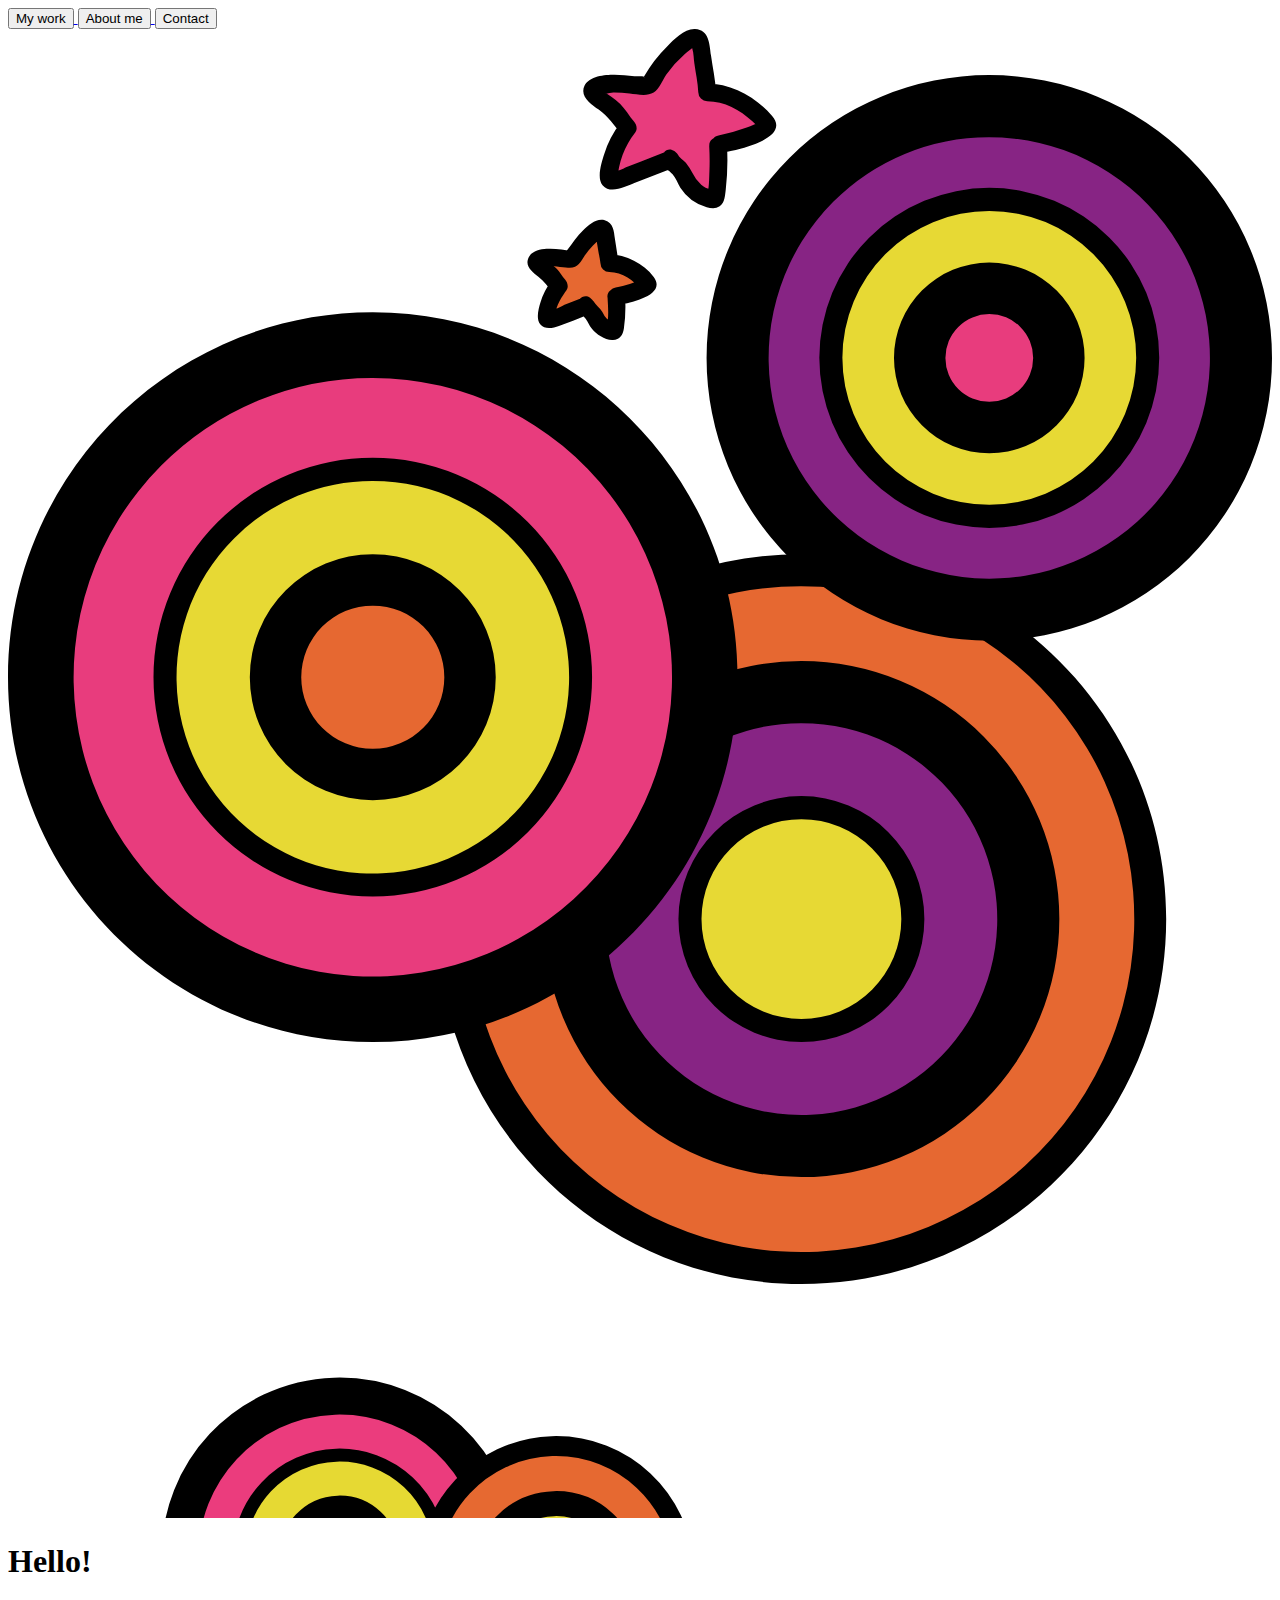
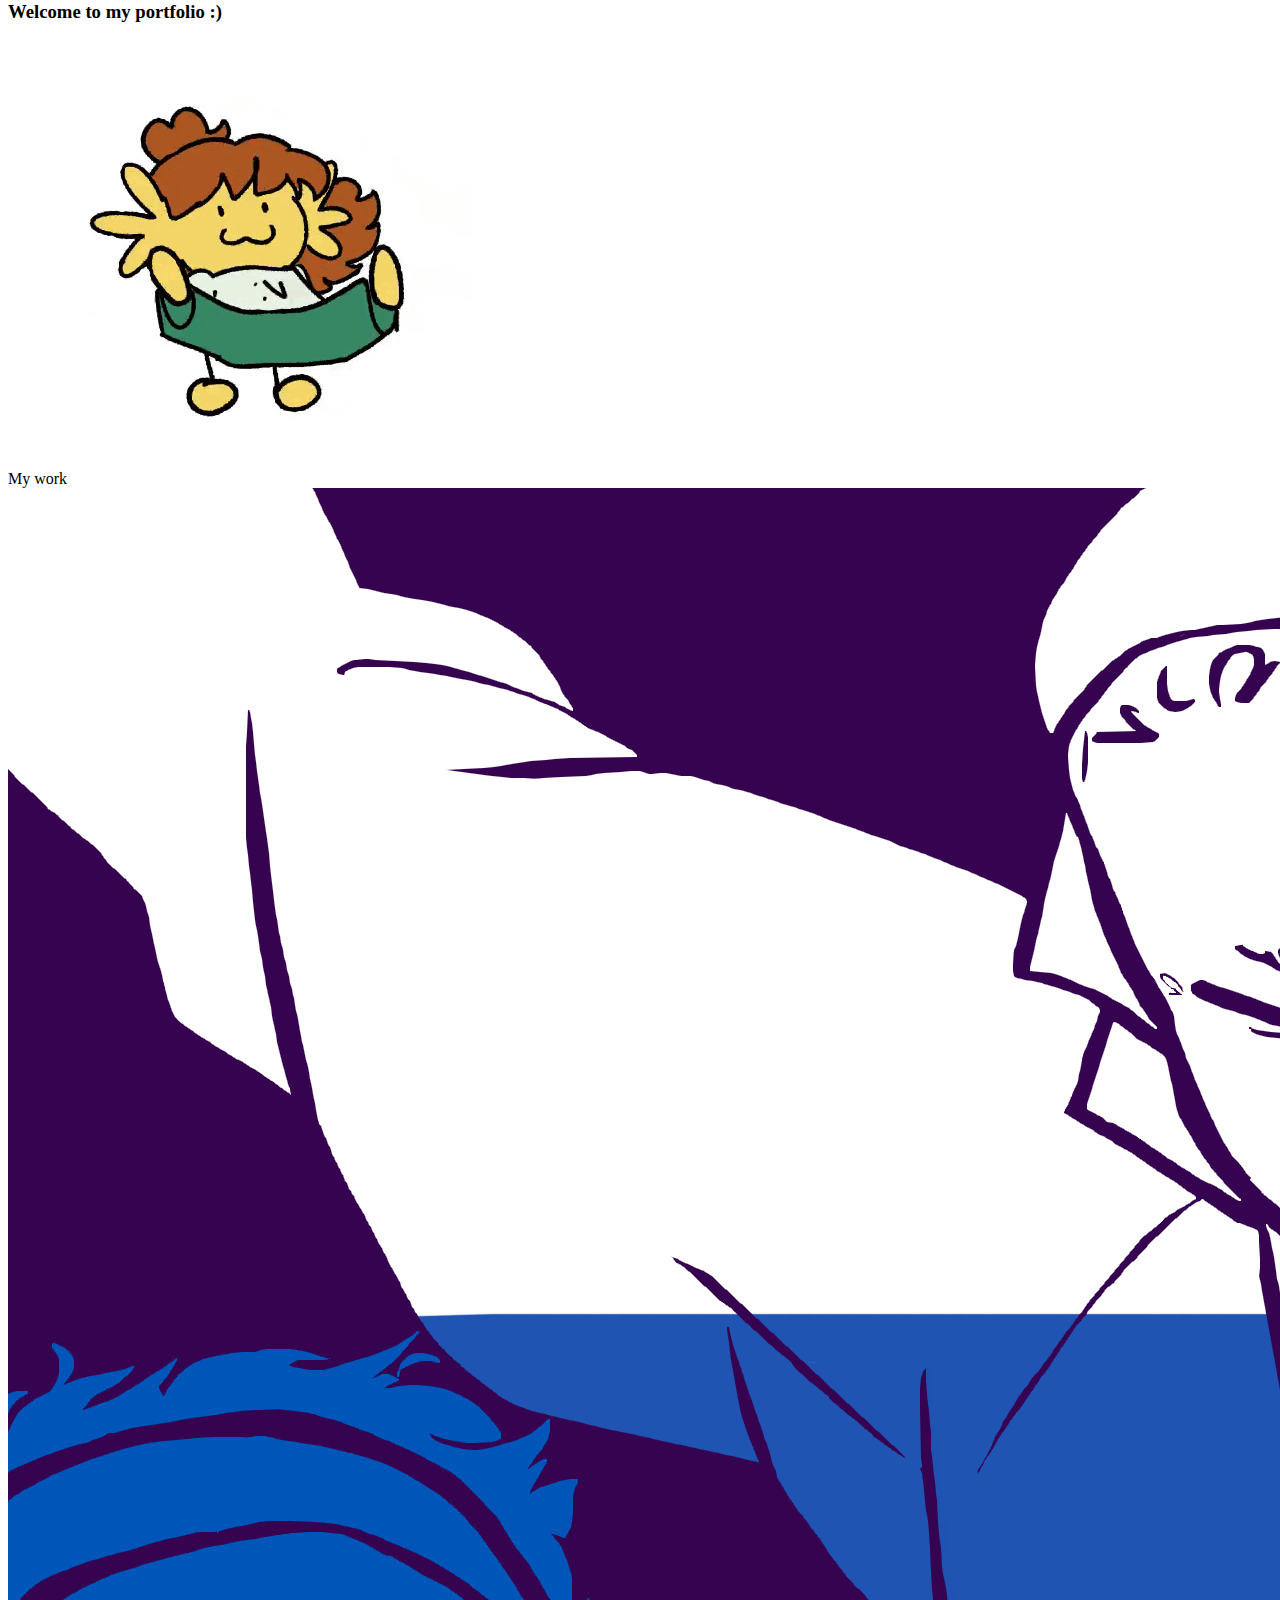
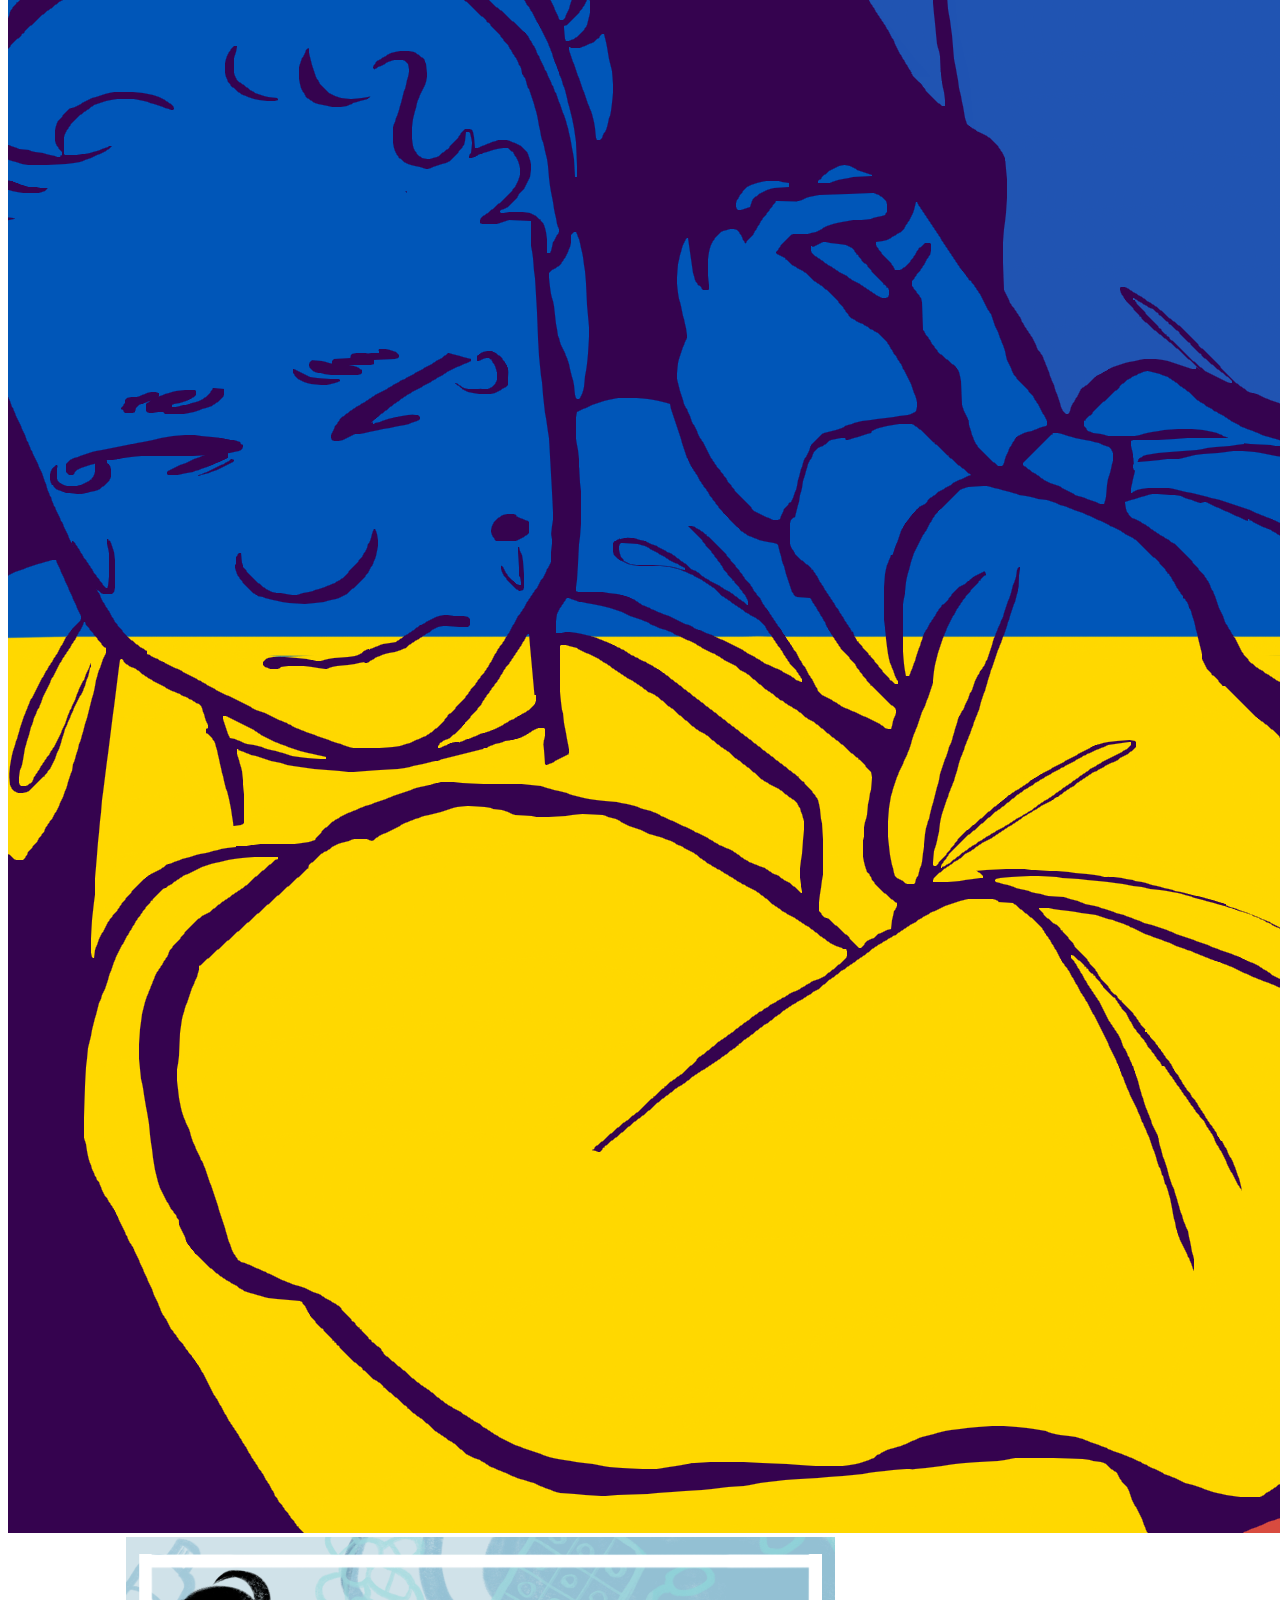
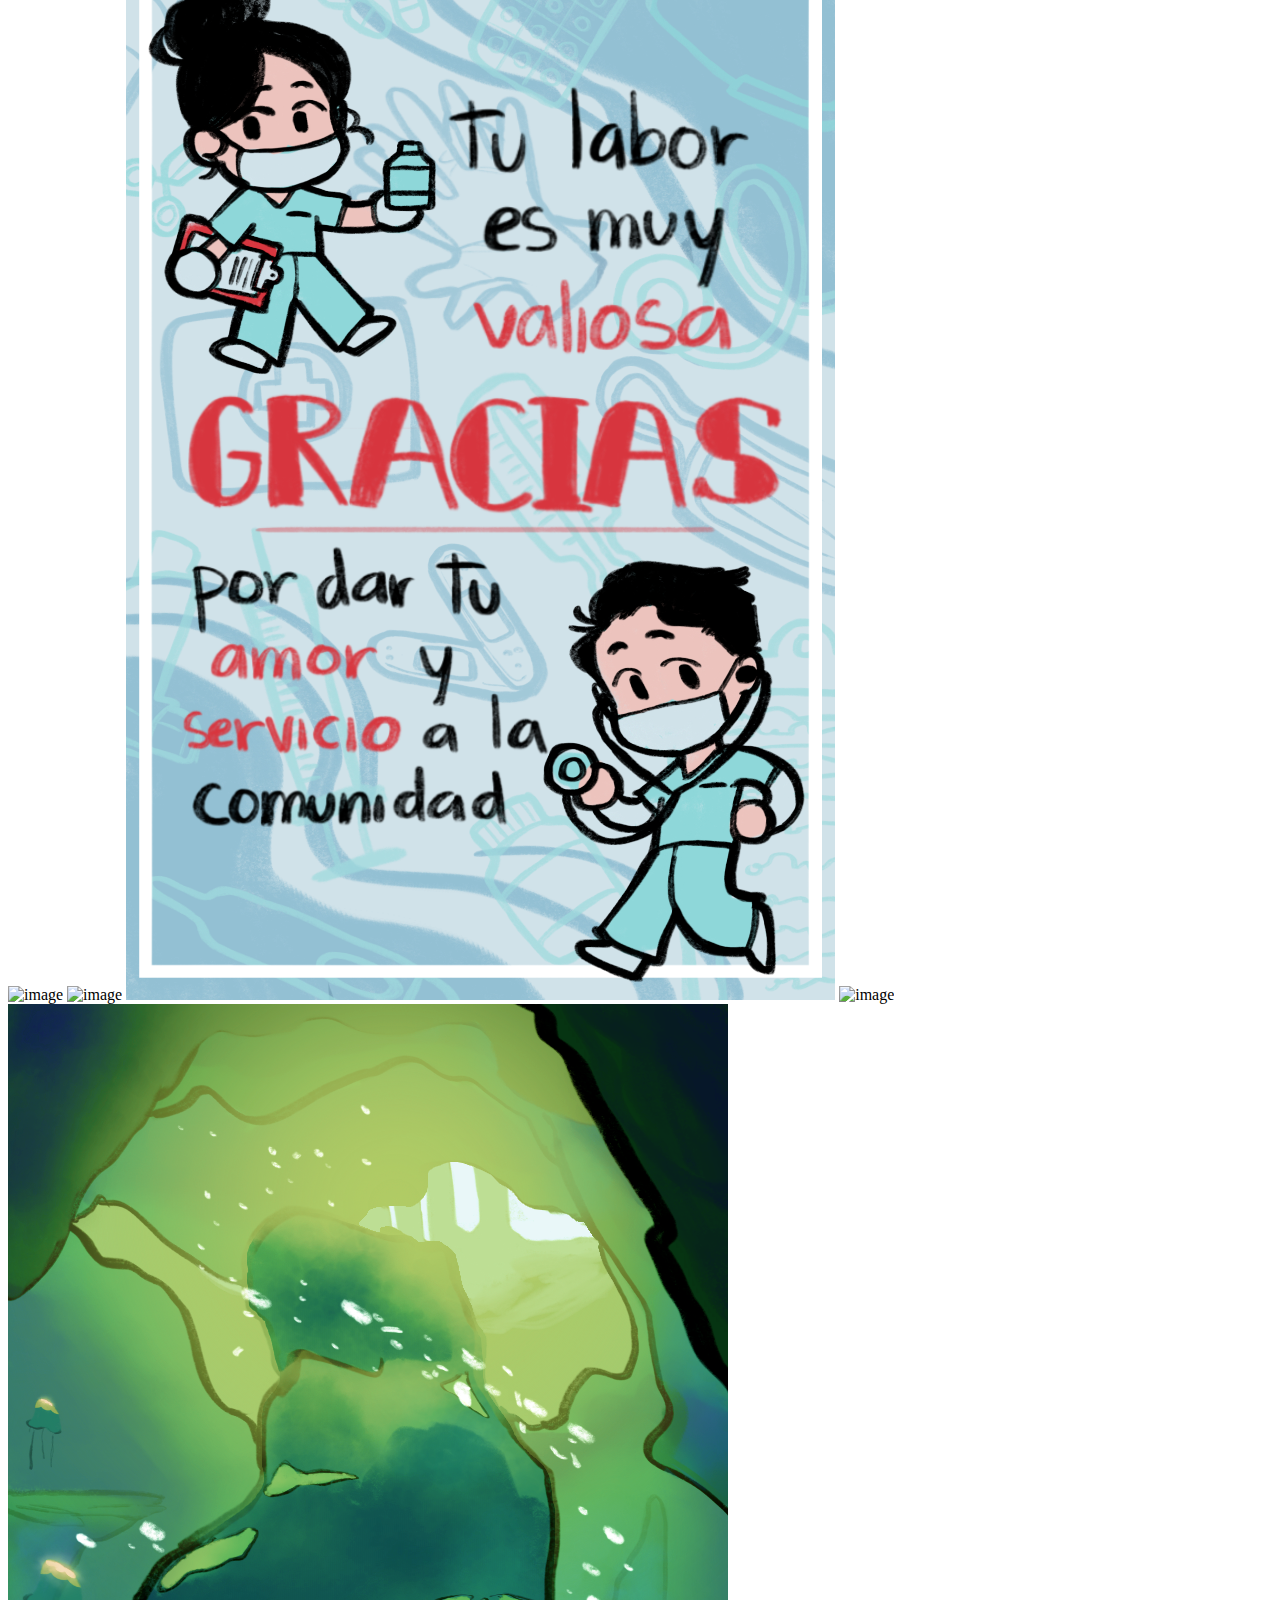
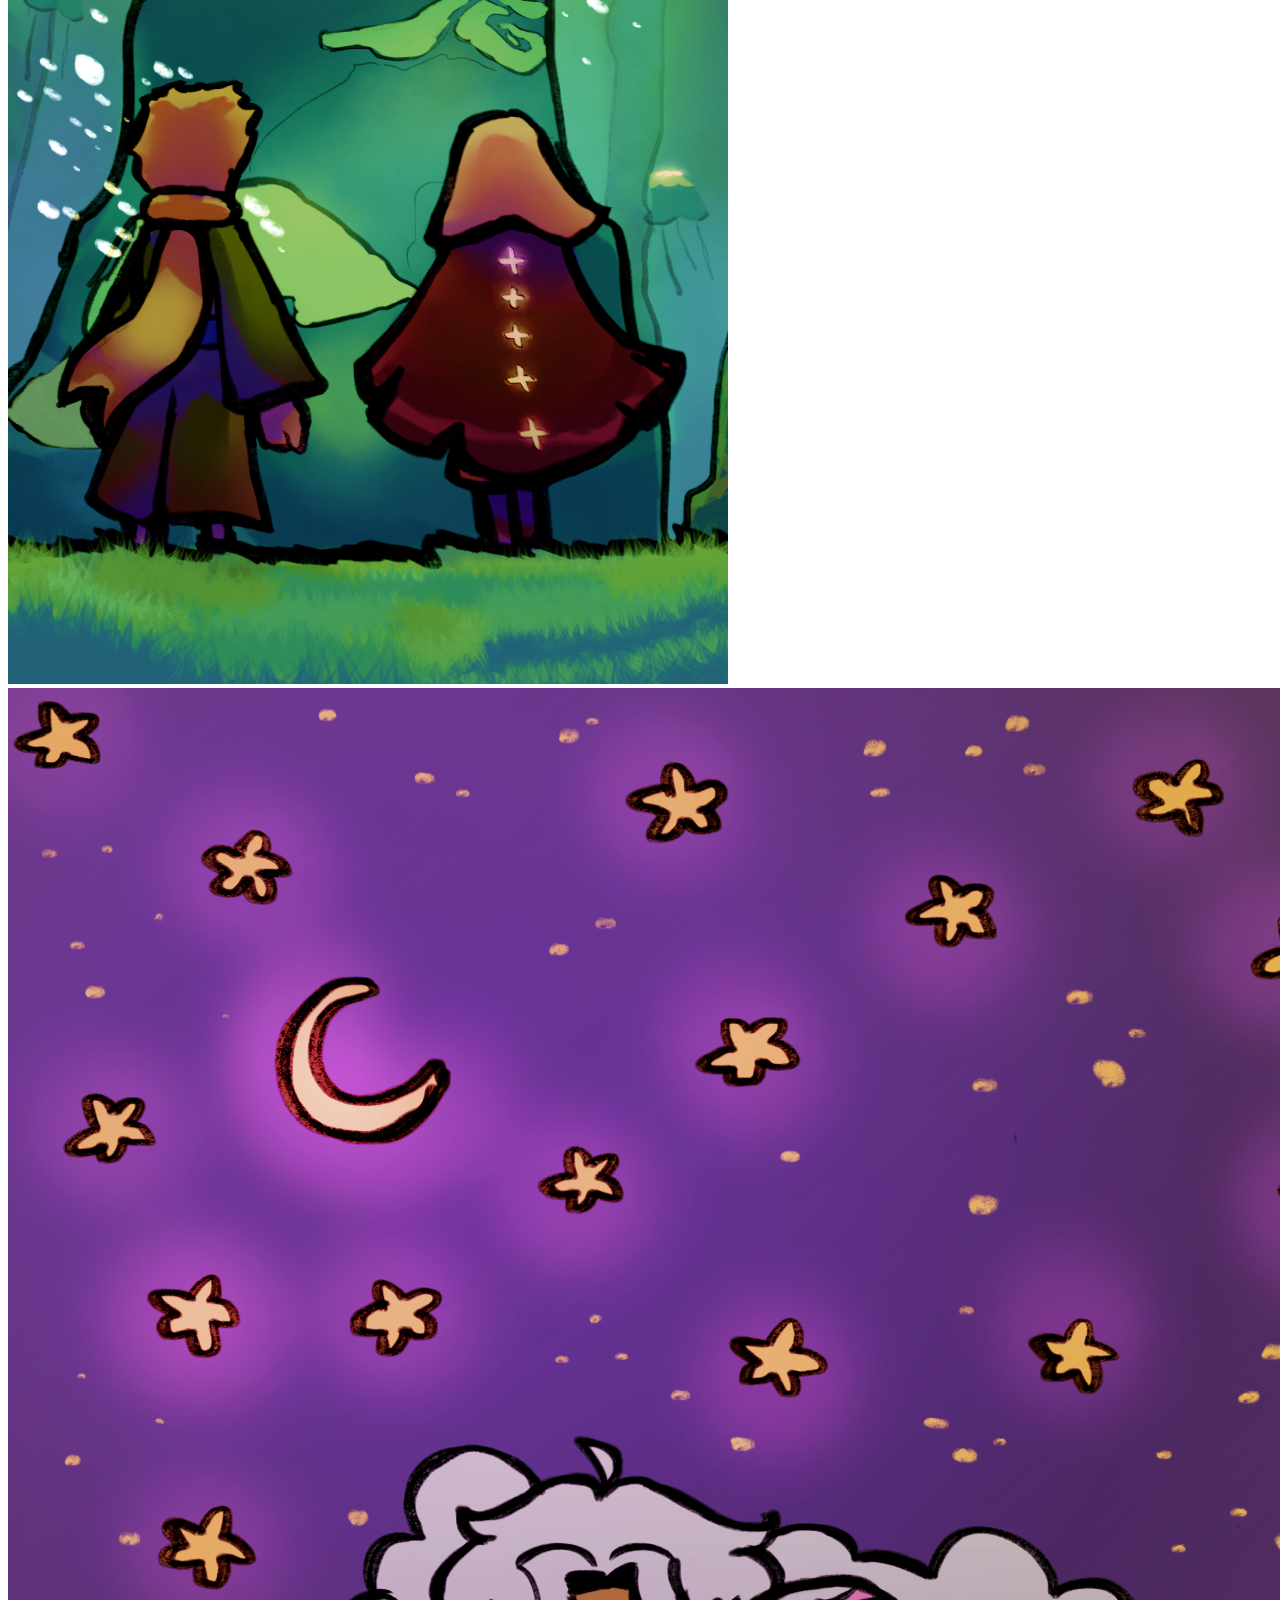
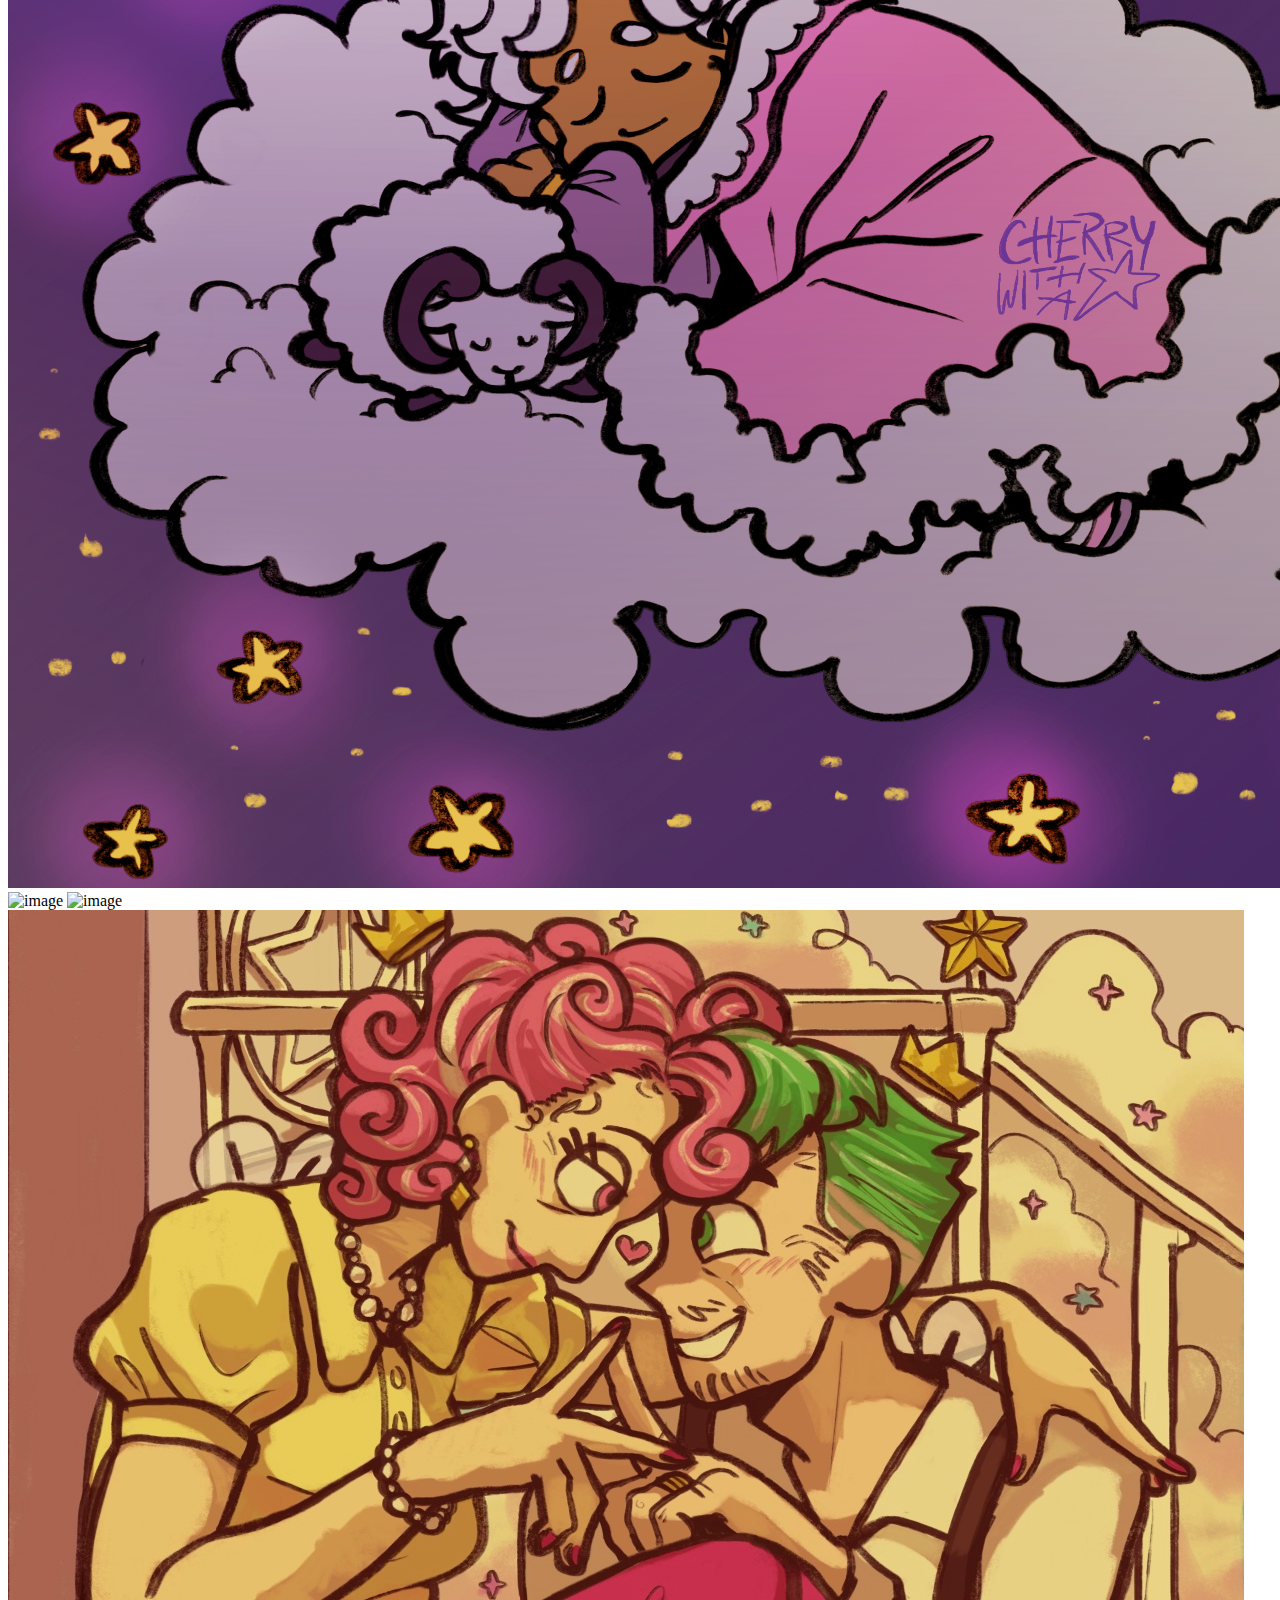
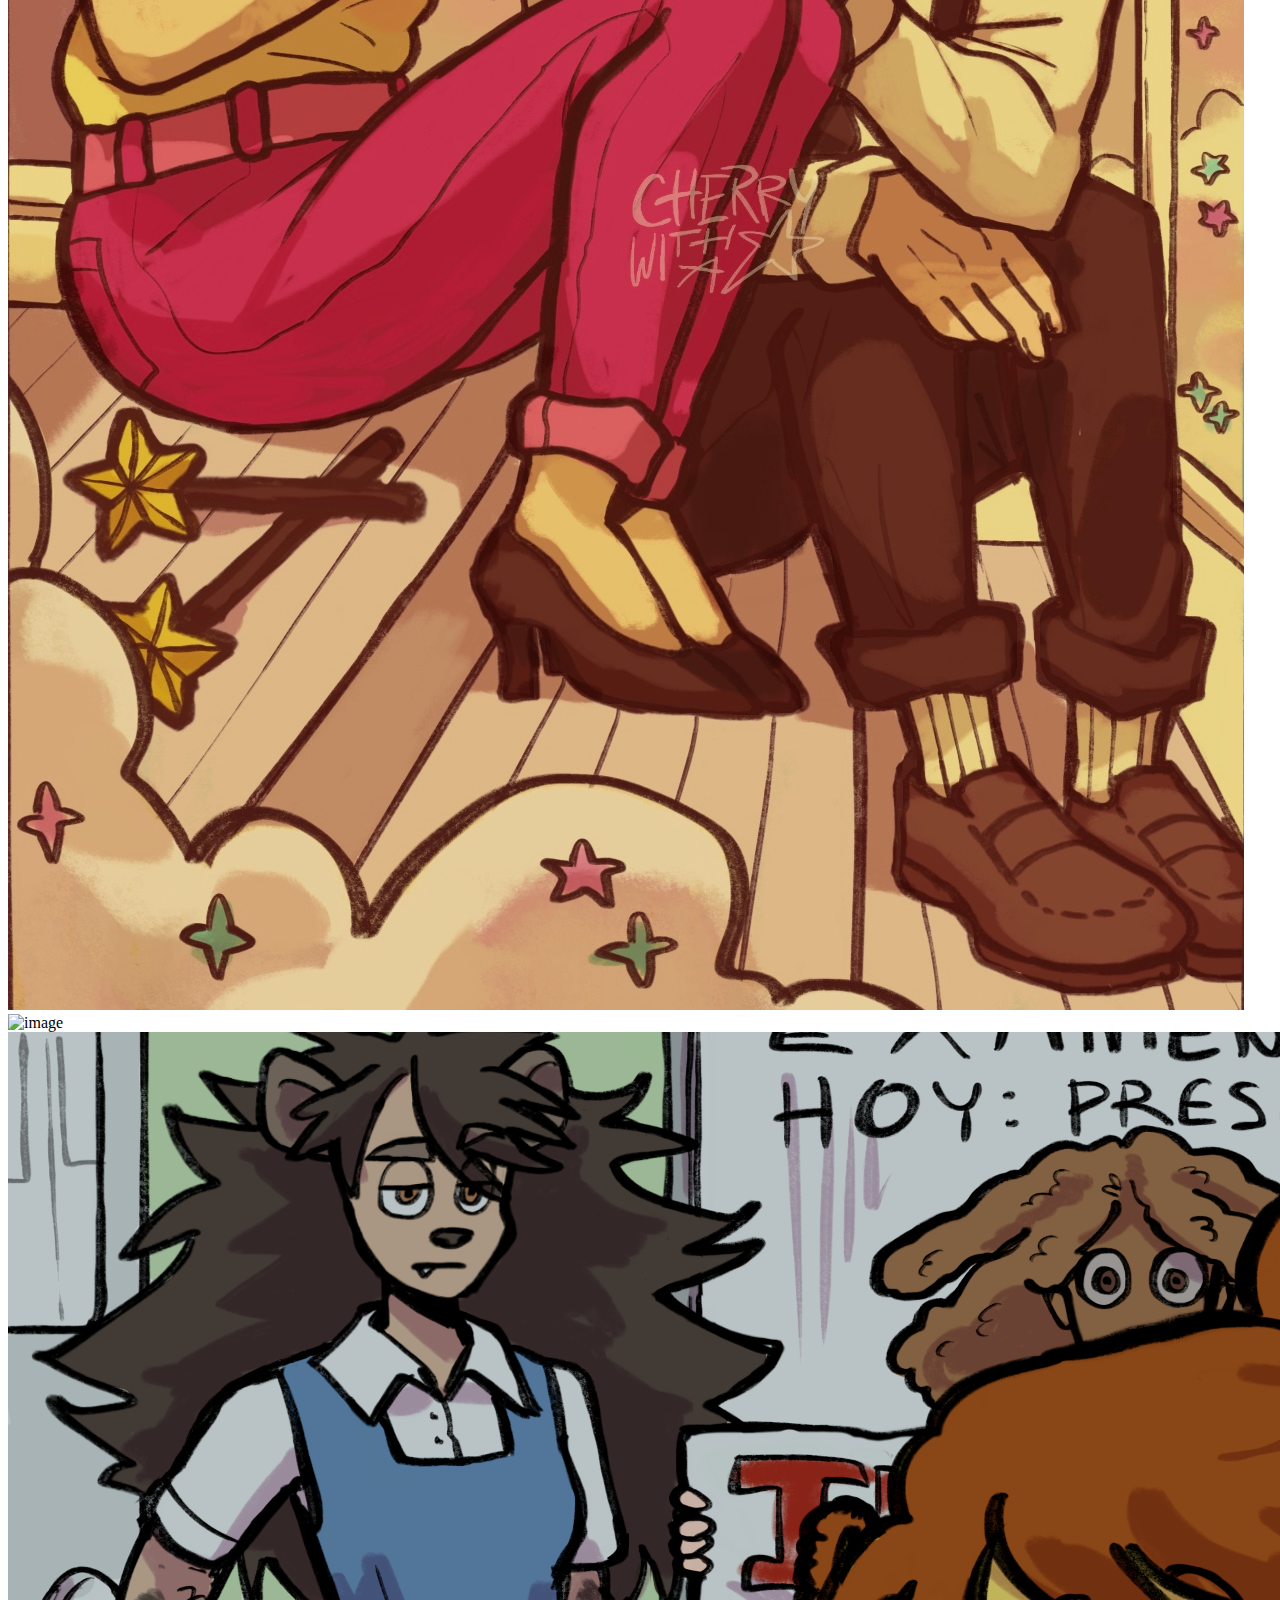
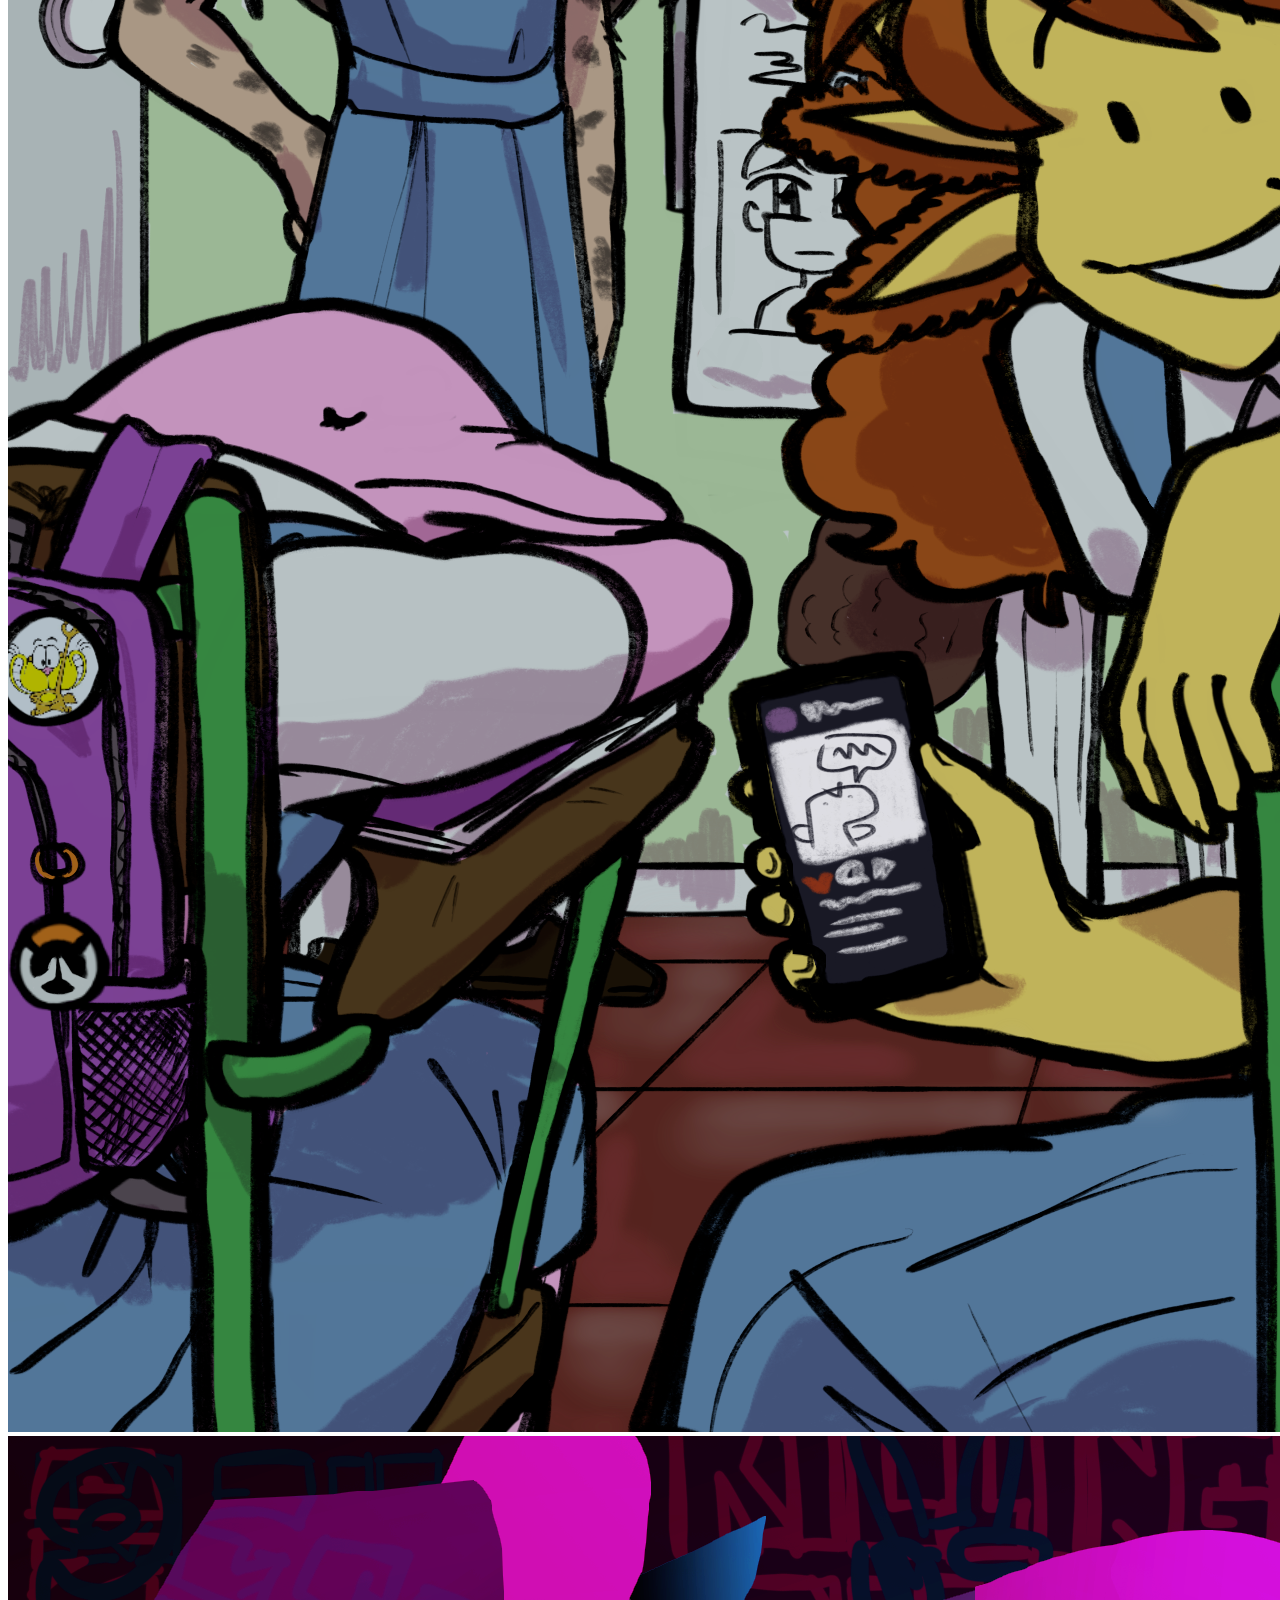
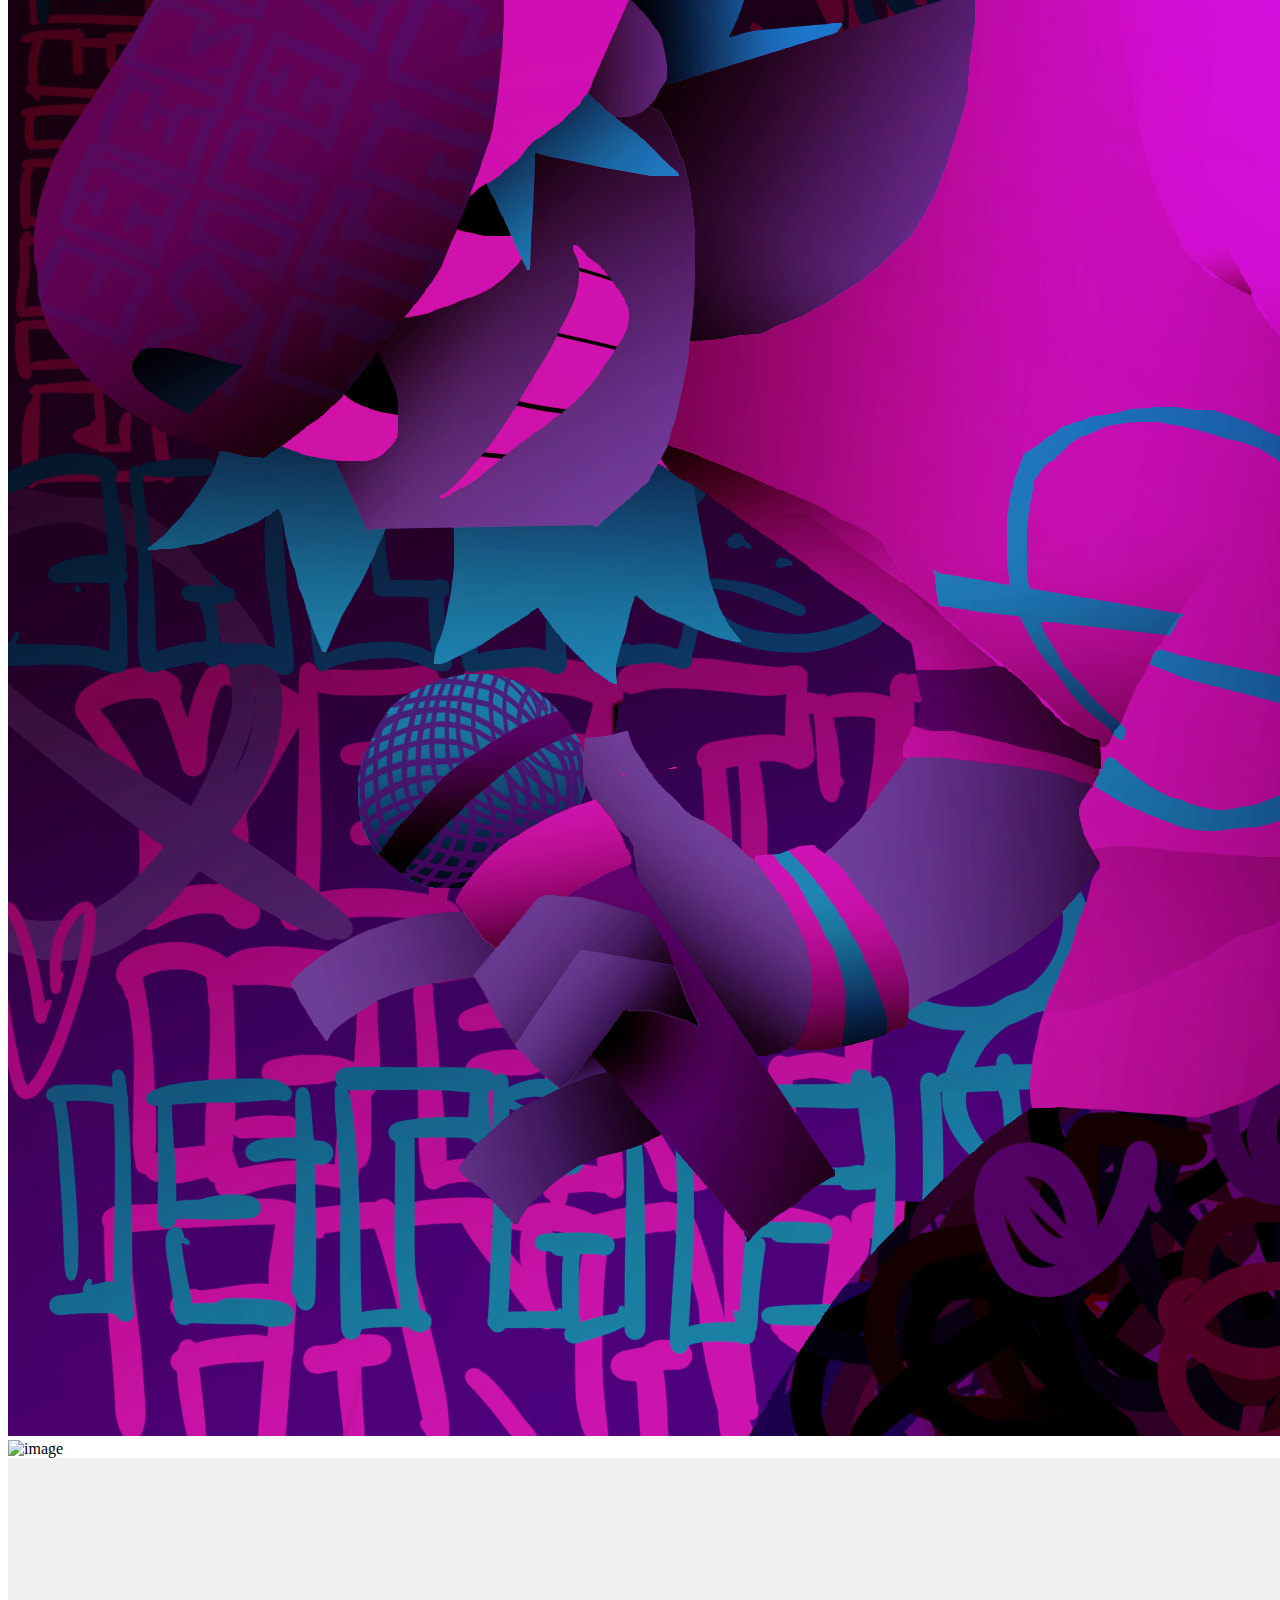
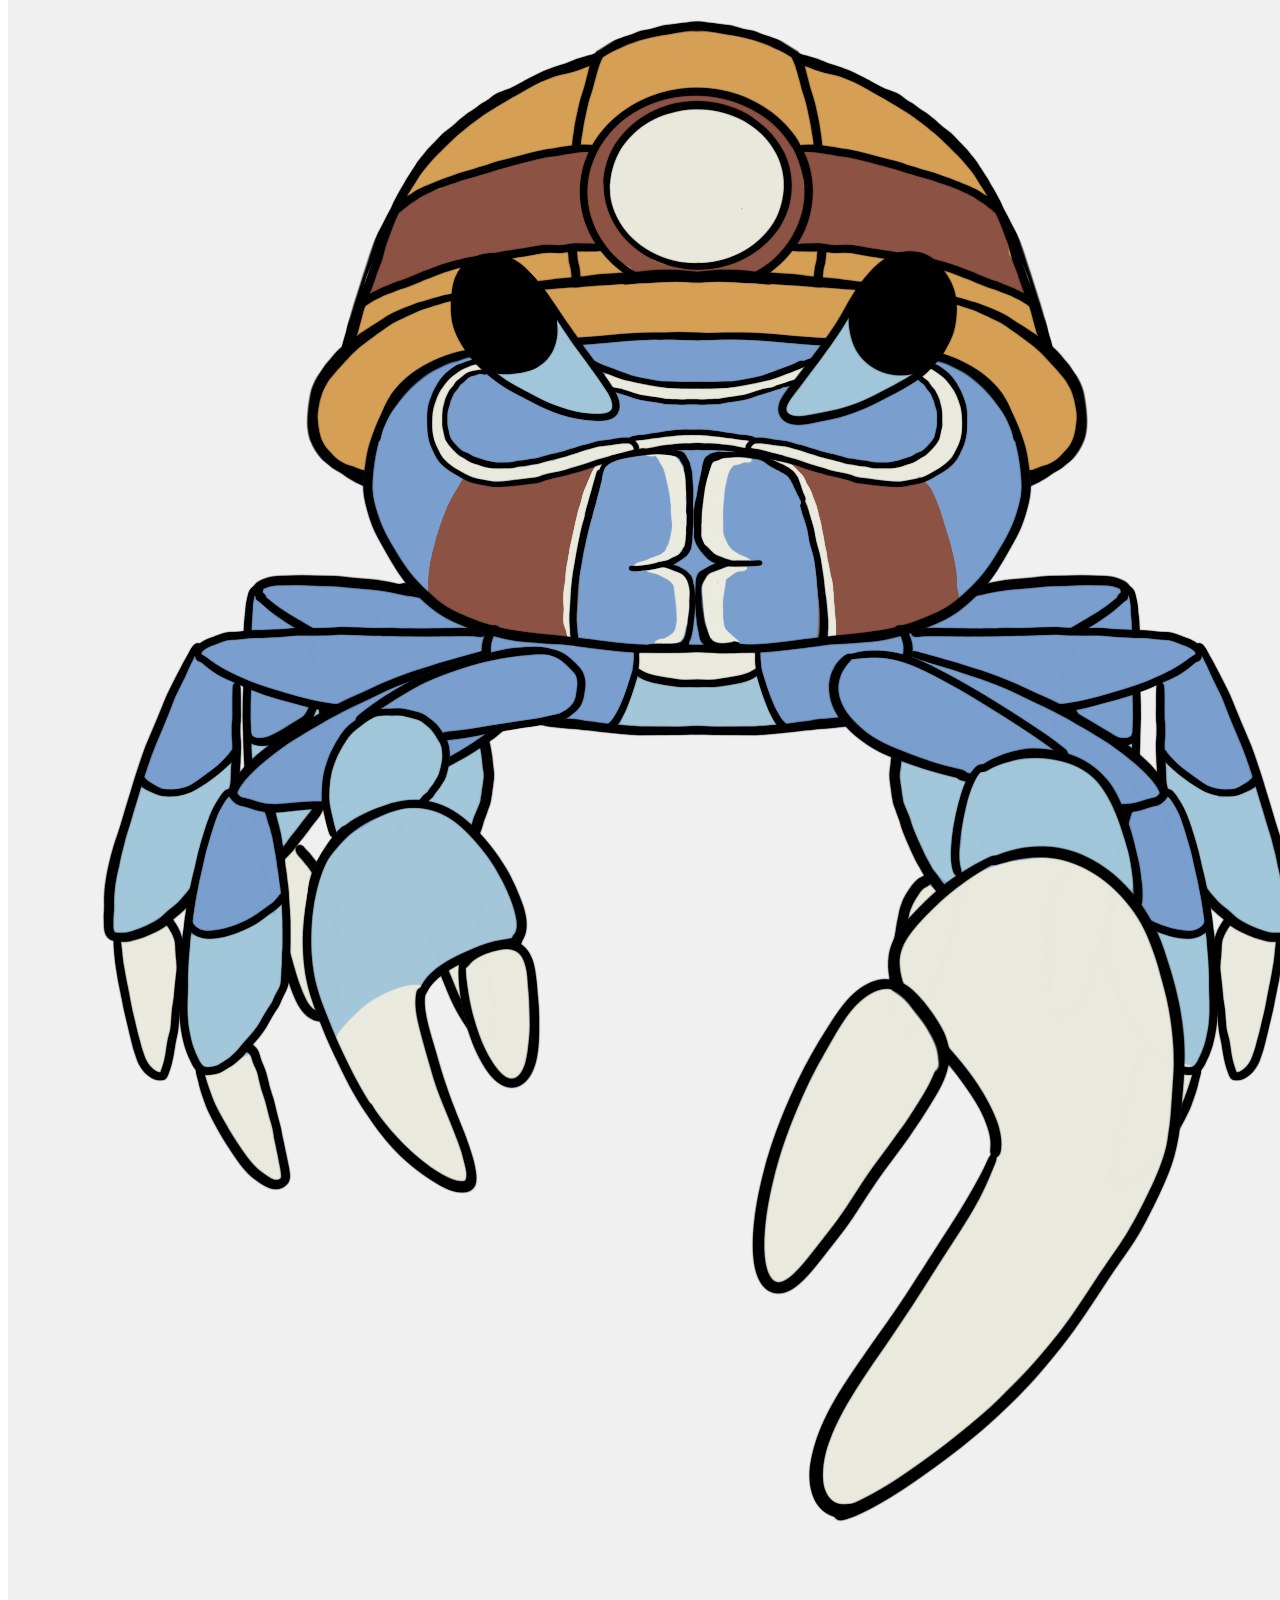
==== commit 8a2dac06: "moviendo css" ====
--- a/docs/index.html
+++ b/docs/index.html
@@ -3,7 +3,7 @@
 <head>
     <meta charset="UTF-8">
     <meta name="viewport" content="width=device-width, initial-scale=1.0">
-    <link rel="stylesheet" href="/css/style.css">
+    <link rel="stylesheet" type="text/css" href="styles.css">
     <link rel="preconnect" href="https://fonts.googleapis.com">
     <link rel="preconnect" href="https://fonts.gstatic.com" crossorigin>
     <link href="https://fonts.googleapis.com/css2?family=Potta+One&display=swap" rel="stylesheet">
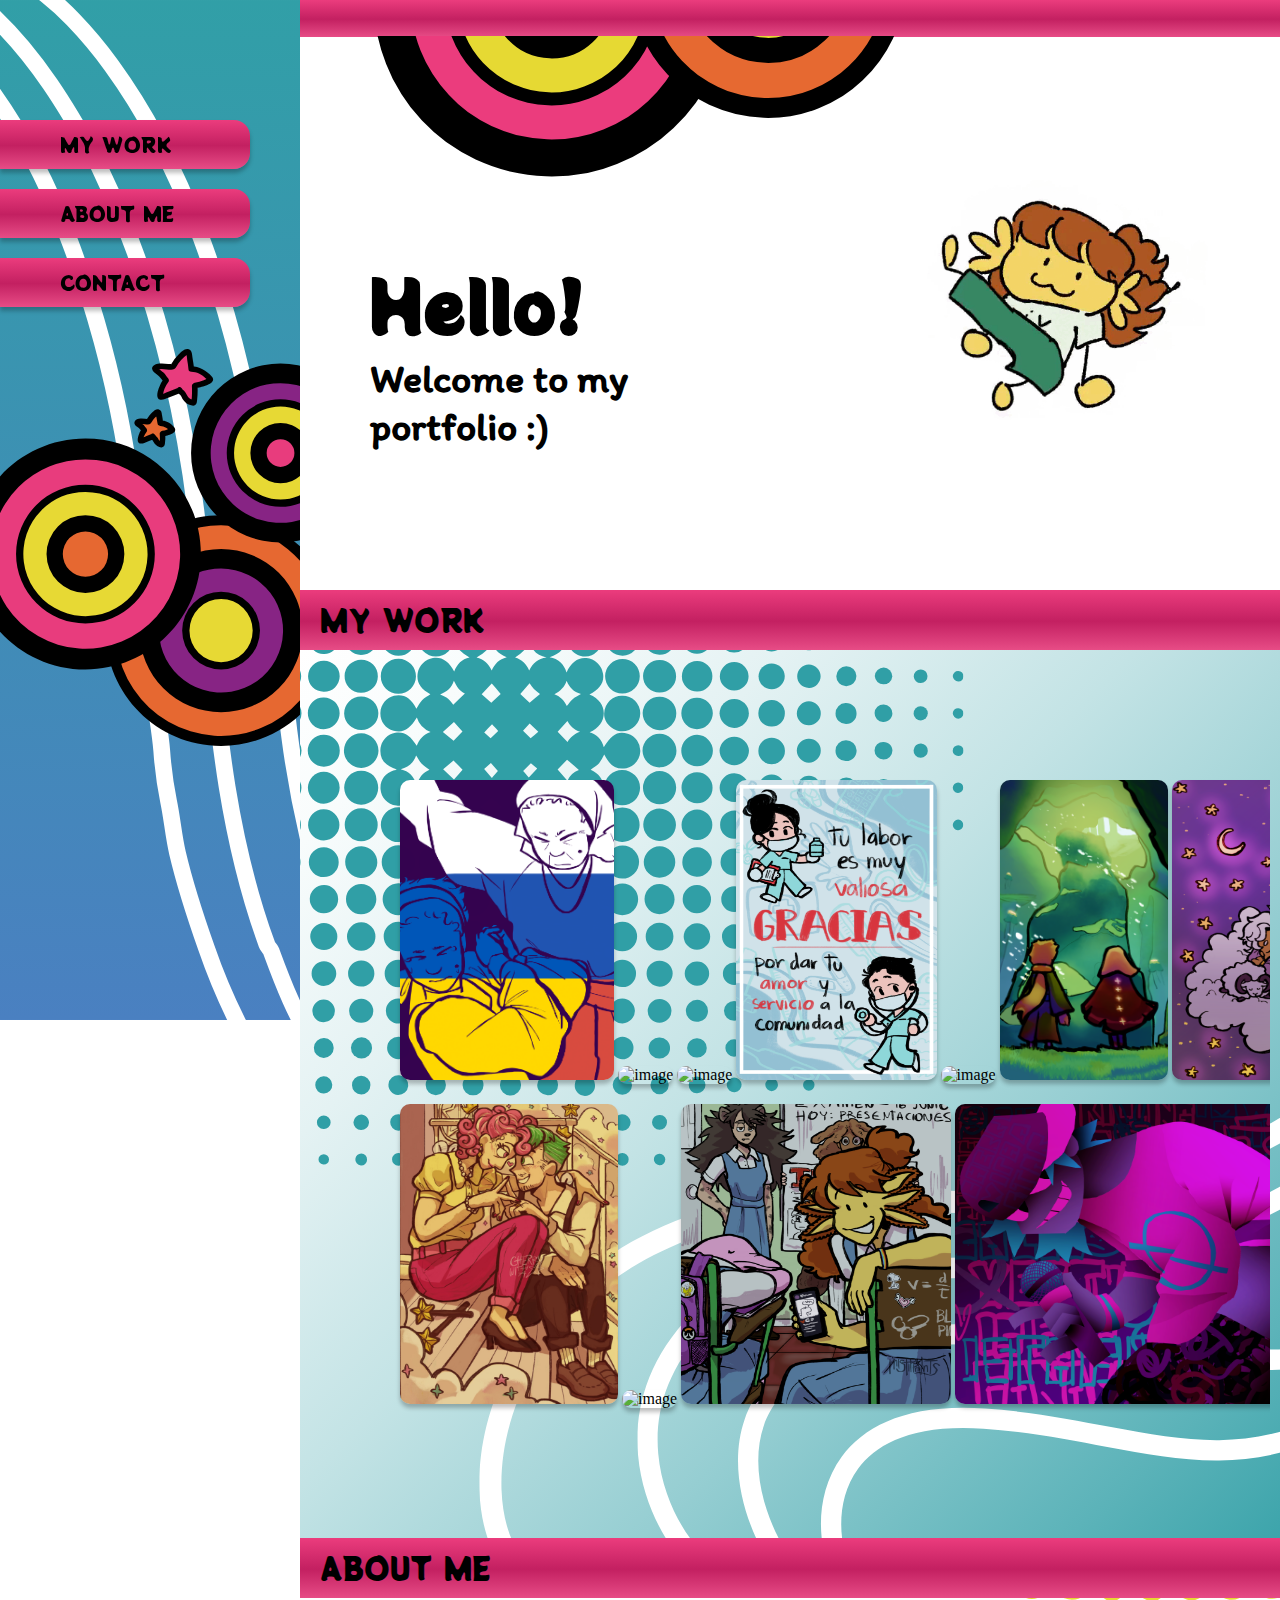
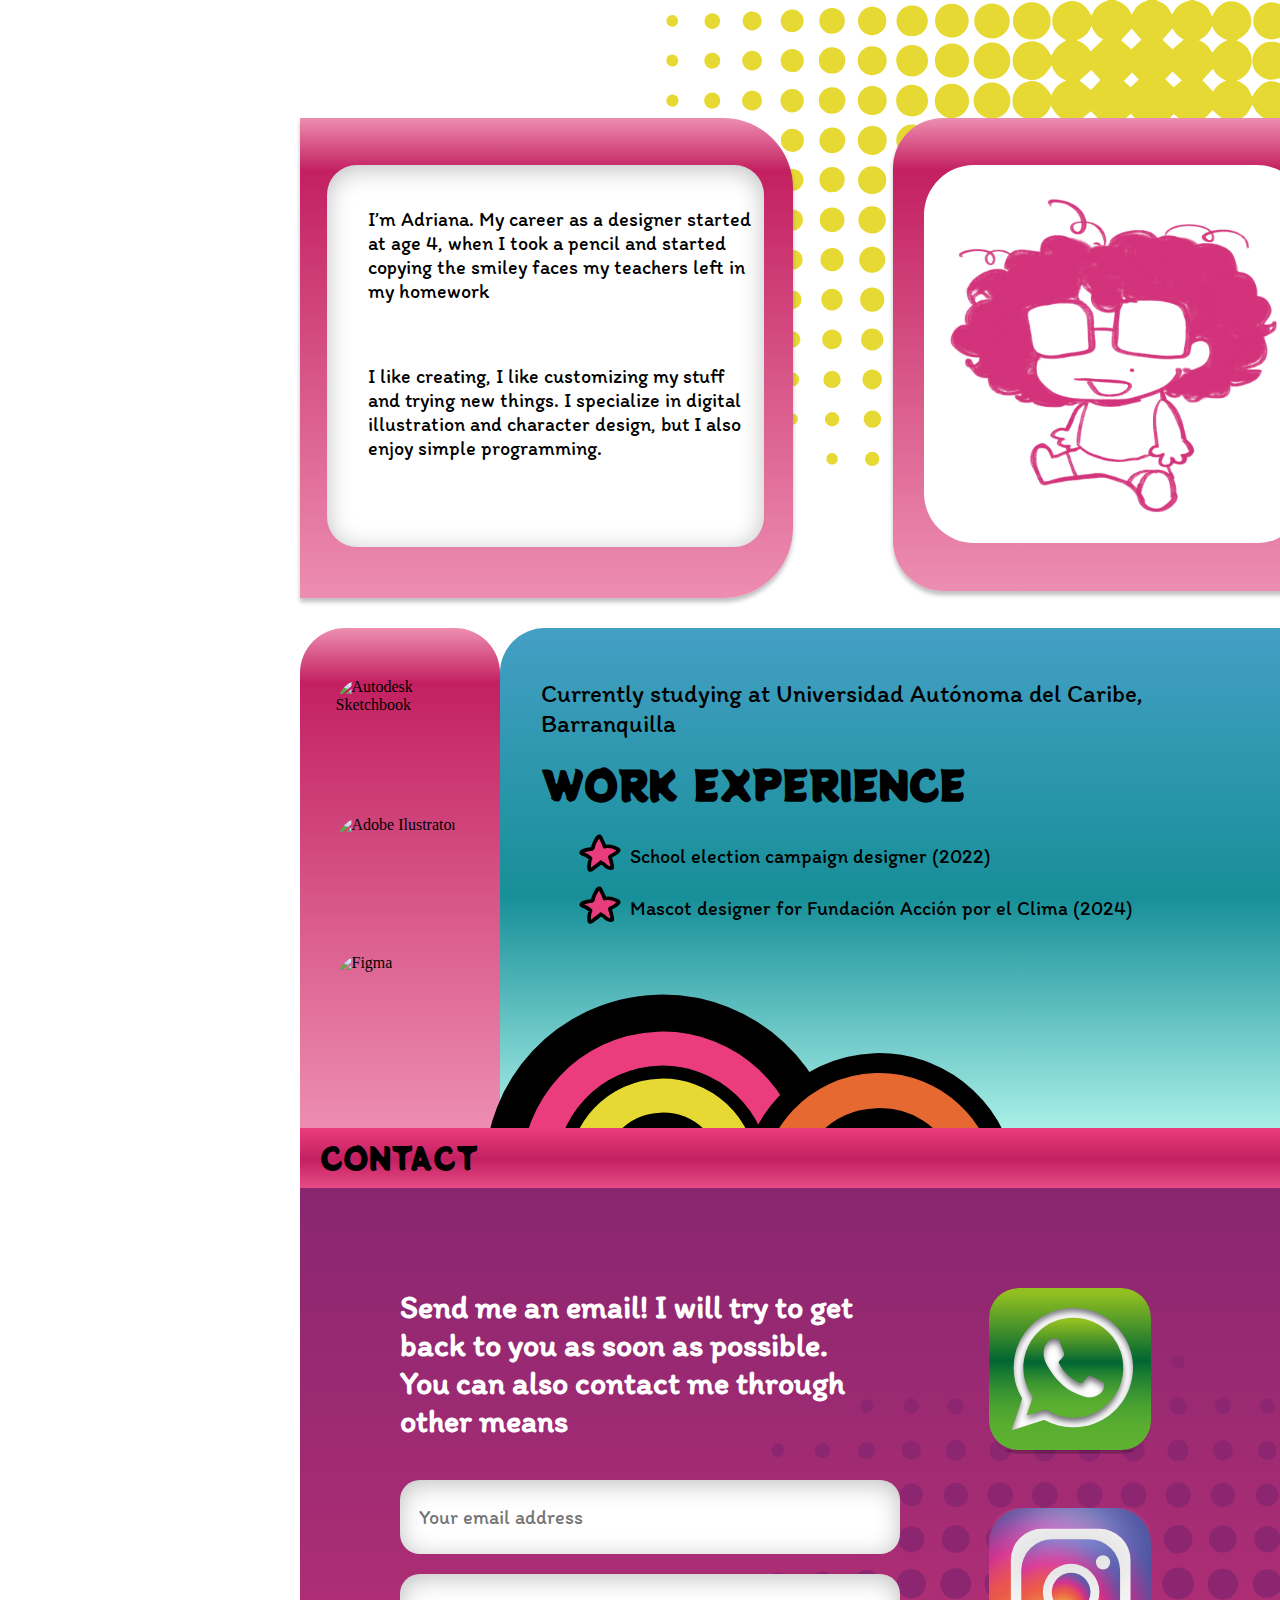
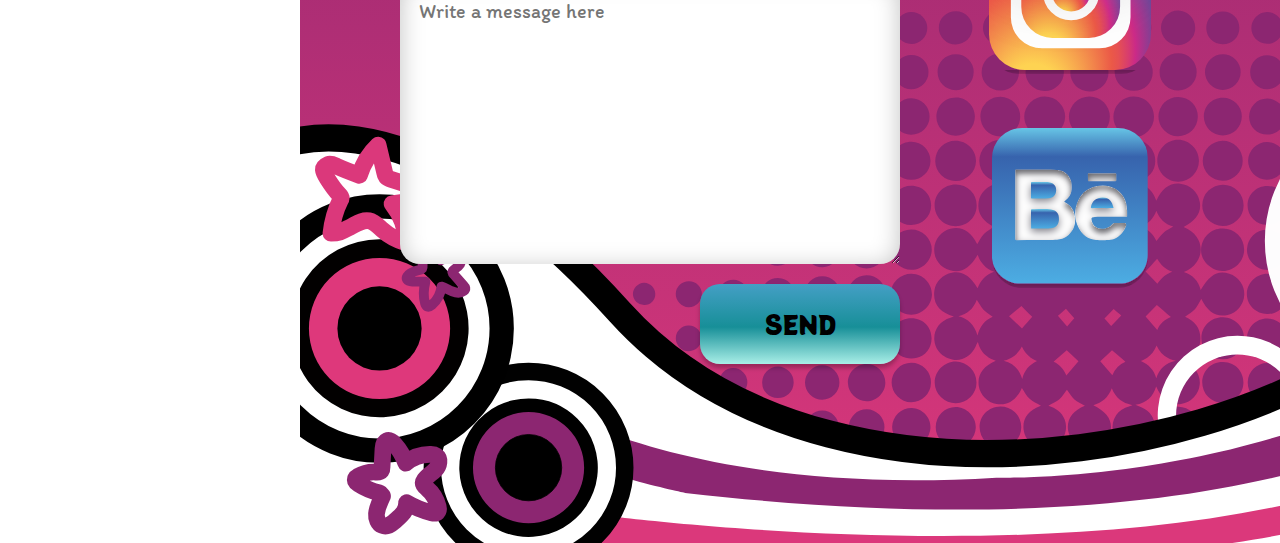
==== commit cccf1e49: "cambiando ruta de imagenes" ====
--- a/docs/index.html
+++ b/docs/index.html
@@ -10,7 +10,7 @@
     <link rel="preconnect" href="https://fonts.googleapis.com">
     <link rel="preconnect" href="https://fonts.gstatic.com" crossorigin>
     <link href="https://fonts.googleapis.com/css2?family=Itim&display=swap" rel="stylesheet">
-    <link rel="shortcut icon" href="./resources/elements/star.svg" type="image/x-icon">
+    <link rel="shortcut icon" href="resources/elements/star.svg" type="image/x-icon">
     <title>Portfolio</title>
 </head>
 <body>
@@ -29,14 +29,14 @@
                     <button class="menu-button">Contact</button>
                 </a>
             </div>
-            <img draggable="false" class="menu-img" src="./resources/elements/menu-decor.svg" alt="" >
+            <img draggable="false" class="menu-img" src="resources/elements/menu-decor.svg" alt="" >
         </div>
         <div class="body">
             <section class="home">
                 <figure class="home-top">
                     <figure class="home-header"></figure>
                     <figure class="home-decor">
-                        <img src="/resources/elements/thing.svg" alt="" class="home-decor--img">
+                        <img src="resources/elements/thing.svg" alt="" class="home-decor--img">
                     </figure>
                 </figure>
                 <div class="home-bottom">
@@ -45,7 +45,7 @@
                         <h3 class="home-bottom__text">Welcome to my portfolio :)</h3>
                     </div>
                     <div class="home-bottom__gif">
-                        <img src="/resources/elements/francisca_gif.gif" class="home-gif" alt="francisca gif" draggable="false">
+                        <img src="resources/elements/francisca_gif.gif" class="home-gif" alt="francisca gif" draggable="false">
                     </div>
                 </div>
             </section>
@@ -92,20 +92,20 @@
                     </div>
                     <div class="meinfo-picture">
                         <figure class="mephoto">
-                            <img src="/resources/elements/doodle.png" alt="me" title="Aproximation of myself" draggable="false" class="mepng">
+                            <img src="resources/elements/doodle.png" alt="me" title="Aproximation of myself" draggable="false" class="mepng">
                         </figure>
                     </div>
                 </div>
                 <div class="meinfo-bottom">
                     <div class="meinfo-softwares">
                         <figure class="software">
-                            <img src="/resources/logos/sketchbook-logo.png" alt="Autodesk Sketchbook" height="129" draggable="false">
+                            <img src="resources/logos/sketchbook-logo.png" alt="Autodesk Sketchbook" height="129" draggable="false">
                         </figure>
                         <figure class="software">
-                            <img src="/resources/logos/ilustrator-logo.svg" alt="Adobe Ilustrator" draggable="false">
+                            <img src="resources/logos/ilustrator-logo.svg" alt="Adobe Ilustrator" draggable="false">
                         </figure>
                         <figure class="software">
-                            <img src="/resources/logos/figma-logo.svg" alt="Figma" draggable="false">
+                            <img src="resources/logos/figma-logo.svg" alt="Figma" draggable="false">
                         </figure>
                     </div>
                     <div class="meinfo-extras">
@@ -114,18 +114,18 @@
                         <div class="meinfo-extras__work">
                             <div class="meinfo-extras__work--exp">
                                 <figure class="star">
-                                    <img src="/resources/elements/star.svg" draggable="false" alt="star point">
+                                    <img src="resources/elements/star.svg" draggable="false" alt="star point">
                                 </figure>
                                 <p class="exp-text">School election campaign designer (2022)</p>
                             </div>
                             <div class="meinfo-extras__work--exp">
                                 <figure class="star">
-                                    <img src="/resources/elements/star.svg" draggable="false" alt="star point">
+                                    <img src="resources/elements/star.svg" draggable="false" alt="star point">
                                 </figure>
                                 <p class="exp-text">Mascot designer for Fundación Acción por el Clima (2024)</p>
                             </div>
                         </div>
-                        <img src="/resources/elements/thing.svg" alt="decoration" draggable="false" class="thing">
+                        <img src="resources/elements/thing.svg" alt="decoration" draggable="false" class="thing">
                     </div>
                 </div>
             </section>
@@ -148,17 +148,17 @@
                 <div class="contact-right">
                     <a href="https://wa.me/573205758413">
                         <div class="contact-app">
-                            <img src="/resources/apps/whatsapp.svg" alt="" class="contact-app--logo">
+                            <img src="resources/apps/whatsapp.svg" alt="" class="contact-app--logo">
                         </div>
                     </a>
                     <a href="https://www.instagram.com/cherrywithastar/">
                         <div class="contact-app">
-                            <img src="/resources/apps/ig.svg" alt="" class="contact-app--logo">
+                            <img src="resources/apps/ig.svg" alt="" class="contact-app--logo">
                         </div>
                     </a>
                     <a href="https://www.behance.net/sosadriana">
                         <div class="contact-app">
-                            <img src="/resources/apps/behance.svg" alt="" class="contact-app--logo">
+                            <img src="resources/apps/behance.svg" alt="" class="contact-app--logo">
                         </div>
                     </a>
                 </div>
--- a/docs/styles.css
+++ b/docs/styles.css
@@ -0,0 +1,688 @@
+*{
+    box-sizing: border-box;
+    margin: 0px;
+}
+
+a{
+    text-decoration: none;
+}
+
+audio{
+    display: none;
+}
+
+button{
+    border: none;
+}
+
+:root{
+
+    /*FONT STYLES*/
+    --mainfont: "Itim";
+    --titlefont:"Potta One";
+
+    /*COLORS*/
+    --pink: #EB3C7D;
+    --blue: #2294A4;
+
+    /*GRADIENTS*/
+
+    --pink-button: linear-gradient(180deg, #EB3C7D 0%, #C32061 52%, #E74C86 100%);
+    --pink-gradient: linear-gradient(180deg, #ED8EB1 0%, #C32061 11%, #ED8EB1 100%);
+    --blue-gradient: linear-gradient(180deg, #449FC5 0%, #178F98 53.67%, #A9EFE7 100%);
+    --white-gradient: linear-gradient(179deg, #FAF4F4 1.11%, #D8C7C7 44.07%, #E3DCDC 98.89%);
+
+
+    /*SHADING*/
+    --widgetshadow: 0px 4px 4px 0px #00000040;
+    --innershadow: 0px 4px 24.8px 0px #00000040 inset;
+
+}
+
+html{
+    scroll-behavior: smooth;
+}
+
+.main{
+    display: flex;
+    flex-direction: row;
+}
+
+        /*-------------------MENU-------------------*/
+
+.menu{
+    display: flex;
+    position: fixed;
+    width: 300px;
+    height: 1020px;
+    padding-top: 120px;
+    background-image: url(/resources/backgrounds/menu-bg.svg) ;
+    background-repeat: no-repeat;
+    background-size: cover;
+    flex-direction: column;
+    align-items: flex-start;
+    overflow: hidden;
+    gap: 82px;
+}
+
+.menu-sections{
+    display: flex;
+    width: 349px;
+    flex-direction: column;
+    align-items: flex-start;
+    gap: 20px;
+}
+
+.menu-button{
+    display: flex;
+    padding: 10px 60px;
+    width: 250px;
+    align-items: center;
+    font-family: var(--titlefont);
+    text-transform: uppercase; 
+    font-size: 20px;
+    border-radius: 0px 16px 16px 0px;
+    background: var(--pink-button);
+    box-shadow: var(--widgetshadow);
+    transition: 0.3s;
+}
+
+.menu-button:hover{
+    cursor: pointer;
+    width: 270px;
+    transition: 0.3s;
+    background: var(--white-gradient);
+    color: var(--pink);
+}
+
+.menu-img{
+    position: relative;
+    width: 400px;
+    left: -30px;
+    bottom: 40px;
+} 
+
+        /*-------------------HOME-------------------*/
+
+.home-header{
+    display: inline-flex;
+    width: 1024px;
+    padding: 37px 0px 0px 51px;
+    align-items: center;
+    border-radius: 0px 0px 53px 0px;
+    background: var(--pink-button);
+    font-family: var(--mainfont);
+
+}
+
+.home-decor{
+    position: absolute;
+    transform: rotateX(180deg);
+    height: fit-content;
+    top: 32px;
+}
+
+.body{
+    margin-left: 300px;
+}
+
+.home{
+    width: 100%;
+    padding-bottom: 140px;
+}
+
+.home-main{
+    display: flex;
+    justify-content: center;
+}
+
+
+.home-bottom{
+    display: inline-flex;
+    align-items: flex-end;
+    gap: 100px;
+    padding-left: 70px;
+    padding-top: 100px;
+}
+
+.home-bottom__title{
+    font-family: var(--titlefont);
+    font-size: 70px;
+}
+
+.home-bottom__text{
+    font-family: var(--mainfont);
+    font-size: 40px;
+}
+
+.home-gif{
+    width: 80%;
+}
+
+.divider{
+    display: flex;
+    width: 100%;
+    height: 60px;
+    align-items: center;
+    flex-shrink: 0;
+    font-family: var(--titlefont);
+    font-size: 30px;
+    text-transform: uppercase; 
+    background: var(--pink-button);
+    padding-left: 20px;
+    position: sticky;
+    top: 0;
+    user-select: none;
+}
+
+        /*-------------------WORK-------------------*/
+
+.work{
+    display: flex;
+    padding: 100px 70px;
+    background-image: url(/resources/backgrounds/work-bg.svg);
+    background-repeat: no-repeat;
+    background-size: cover;
+}
+
+.work-side-scroller{
+    display: inline-flex;
+    flex-direction: column;
+    width: 900px;
+    gap: 20px;
+    padding: 30px;
+    border-radius: 20px;
+    overflow: auto;
+    white-space: nowrap;
+
+}
+
+::-webkit-scrollbar {
+    width: 20px;
+    padding: 10px;
+    background: white;
+    border-radius: 10px;
+    box-shadow: var(--innershadow);
+}
+
+::-webkit-scrollbar-track {
+    box-shadow: inset 0 0 5px grey; 
+    border-radius: 10px;
+}
+
+::-webkit-scrollbar-thumb {
+    background: var(--pink-button); 
+    border-radius: 10px;
+}
+
+::-webkit-scrollbar-thumb:hover {
+    cursor: pointer;
+}
+
+.work-frame{
+    width:fit-content;
+    height: fit-content;
+    border-radius: 10px;
+    overflow: hidden;
+    box-shadow: var(--widgetshadow);
+}
+
+
+.work-img{
+    height: 300px;
+    border-radius: 10px;
+    box-shadow: var(--widgetshadow);
+}
+
+
+        /*-------------------ABOUT ME-------------------*/
+
+.meinfo{
+    display: flex;
+    flex-direction: column;
+    padding-top: 120px;
+    gap: 30px;
+    background-image: url(/resources/backgrounds/aboutme-bg.svg);
+    background-repeat: no-repeat;
+    background-size: cover;
+}
+
+.meinfo-top{
+    display: flex;
+    gap: 100px;
+
+}
+
+.meinfo-info{
+    display: flex;
+    width: 493px;
+    padding: 47px 37px 51px 34px;
+    border-radius: 0px 70px 70px 0px;
+    flex-direction: column;
+    align-items: center;
+    background: var(--pink-gradient);
+    box-shadow: var(--widgetshadow);
+}
+
+.meinfo-info__text{
+    display: flex;
+    width: 437px;
+    padding: 42px 12.5px 87px 41px;
+    border-radius: 30px;
+    flex-direction: column;
+    align-items: flex-start;
+    gap: 61px;
+    background-color: white;
+    box-shadow: var(--innershadow);
+}
+
+.infotext{
+    font-family: var(--mainfont);
+    font-size: 20px;
+}
+
+.meinfo-picture{
+    display: flex;
+    width: 445px;
+    height: 473px;
+    padding: 47px 31px 48px 31px;
+    border-radius: 50px;
+    flex-direction: column;
+    justify-content: center;
+    align-items: center;
+    background: var(--pink-gradient);
+    box-shadow: var(--widgetshadow);
+}
+
+.mephoto{
+    width: 383px;
+    height: 378px;
+    border-radius: 50px;
+    overflow: hidden;
+}
+
+.mepng{
+    height: 100%;
+}
+
+.meinfo-bottom{
+    display: flex;
+    flex-wrap: wrap;
+}
+
+.meinfo-softwares{
+    display: flex;
+    width: 200px;
+    height: 500px;
+    padding: 50px 27px;
+    align-items: center;
+    gap: 14px;
+    background: var(--pink-gradient);
+    border-radius: 45px 45px 0px 0px;
+    flex-direction: column;
+}
+
+
+.software{
+    width: 129px;
+    height: 129px;
+    border-radius: 30px;
+    overflow: hidden;
+}
+
+.meinfo-extras{
+    display: flex;
+    width: 840px;
+    height: 500px;
+    padding: 50px 83.791px 195.84px 41px;
+    flex-direction: column;
+    align-items: flex-start;
+    gap: 17px;
+    background: var(--blue-gradient);
+    border-radius: 45px 45px 0px 0px;
+}
+
+.meinfo-extras__currentstatus{
+    font-family: var(--mainfont);
+    font-size: 25px;
+}
+
+.meinfo-extras__title{
+    font-family: var(--titlefont);
+    font-size: 40px;
+    text-transform: uppercase;
+}
+
+.meinfo-extras__work{
+    display: flex;
+    padding-left: 35px;
+    flex-direction: column;
+    align-items: flex-start;
+    align-self: stretch;
+}
+
+.meinfo-extras__work--exp{
+    display: flex;
+    align-items: center;
+    gap: 4px;
+}
+
+.exp-text{
+    font-family: var(--mainfont);
+    font-size: 20px;
+}
+
+.thing{
+    position: relative;
+    bottom: 30px;
+    right: 130px;
+}
+
+
+        /*-------------------CONTACT------------------*/
+
+.contact{
+    display: flex;
+    height: 955px;
+    padding: 100px 100px;
+    gap: 50px;
+    background: url(/resources/backgrounds/contact-bg.svg);
+    background-size: cover;
+}
+
+.contact-left{
+    width: 500px;
+}
+
+.contact-text{
+    font-family: var(--mainfont);
+    color: white;
+}
+
+.contact-emailinput{
+    display: flex;
+    padding: 25px 19px;
+    align-items: center;
+    gap: 10px;
+    border-radius: 20px;
+    box-shadow: var(--innershadow);
+    font-family: var(--mainfont);
+    font-size: 20px;
+    border: none;
+}
+
+.contact-emailform{
+    display: flex;
+    flex-direction: column;
+    padding-top: 40px;
+    gap: 20px;
+}
+
+.button-container{
+    display: flex;
+    width: 500px;
+    justify-content: flex-end;
+}
+
+.contact-emailsendbutton{
+    display: flex;
+    width: 200px;
+    height: 50px;
+    padding: 40px 74px;
+    justify-content: center;
+    align-items: center;
+    gap: 10px;
+    flex-shrink: 0;
+    background: var(--blue-gradient);
+    box-shadow: var(--widgetshadow);
+    font-family: var(--titlefont);
+    text-transform: uppercase;
+    border-radius: 20px;
+    font-size: 25px;
+    transition: 0.3s;
+}
+
+.contact-emailsendbutton:hover{
+    cursor: pointer;
+    background: var(--white-gradient);
+    color:var(--blue);
+    transition: 0.3s;
+}
+
+.contact-right{
+    display: flex;
+    width: 240px;
+    height: 640px;
+    padding: 0px 39px;
+    flex-direction: column;
+    align-items: center;
+    gap: 54px;
+    flex-shrink: 0;
+}
+
+.contact-app{
+    width: fit-content;
+    border-radius: 30px;
+    overflow: hidden;
+    transition:0.3s
+}
+
+.contact-app--logo{
+    width: 100%;
+    height: 100%;
+    box-shadow: var(--widgetshadow);
+}
+
+.contact-app:hover{
+    width:176px;
+    transition:0.3s
+}
+
+@media screen and (max-width: 500px) {
+    
+    .body{
+        margin-left: 0px;
+    }
+
+    .main{
+        display: flex;
+        flex-direction: column;
+    }
+    .home{
+        display: flex;
+        width: 432px;
+        padding-bottom: 300px;
+        flex-direction: column;
+        justify-content: center;
+        align-items: flex-start;
+        gap: 71px;
+    }
+
+    .home-header{
+        display: inline-flex;
+        width: 400px;
+        padding-top: 55px;
+        justify-content: flex-end;
+        align-items: center;
+    }
+
+    .home-decor{
+        display: flex;
+        top:55px;
+        left: -40px;
+    }
+
+    .home-decor--img{
+        width: 322px;
+        height: 104px;
+
+    }
+
+    .menu{
+        position: absolute;
+        top: 450px;
+        padding-top: 41px;
+        width: 431px;
+        height: 288px;
+        flex-shrink: 0;
+    }
+
+    .menu-img{
+        width: 256px;
+        height: 255px;
+        transform: rotate(-31.814deg);
+        bottom: 230px;
+        left: 230px;
+    }
+
+    .home-bottom{
+        width: 430px;
+        height: 294px;
+        padding-left: 20px;
+        gap: 0px;
+
+    }
+
+
+    .home-bottom__title{
+        font-size: 50px;
+    }
+
+    .home-bottom__text{
+        font-size: 24px;
+        width: max-content
+    }
+
+    .home-gif{
+        position: relative;
+        right: 140px;
+        bottom: 120px;
+        width: 180%;
+    }
+
+    .divider{
+        display: flex;
+        width: 430px;
+        height: 98px;
+        padding: 0px 30px;
+        align-items: flex-end;
+        gap: 10px;
+        flex-shrink: 0;
+        position: sticky;
+    }
+
+    .work{
+        padding: 100px 30px;
+    }
+
+    .work-img{
+        height: 250px;
+    }
+
+    .meinfo{
+        width: 430px;
+        padding-top: 70px;
+        background: url(/resources/backgrounds/aboutme-bg.svg);
+        background-repeat: no-repeat;
+    }
+
+    .meinfo-info{
+        width: 430px;
+    }
+
+    .meinfo-info__text{
+        width: 380px
+    }
+
+    .meinfo-top{
+        display: flex;
+        width: 420px;
+        flex-direction: column-reverse;
+        justify-content: center;
+        align-items: center;
+        gap: 56px;
+    }
+
+    .meinfo-picture{
+        display: flex;
+        width: 235px;
+        height: 250px;
+        padding: 23px 16px 23px 18px;
+    }
+
+    .mephoto{
+        width: 204px;
+        height: 201px;
+    }
+
+    .meinfo-softwares{
+        display: flex;
+        height: 174px;
+        width: 430px;
+        flex-direction: row;
+        gap: 14px;
+        border-radius: 0px 45px 45px 0px;;
+    }
+
+    .meinfo-bottom{
+        width: 431px;
+        height: 676px;
+        flex-direction: column;
+    }
+
+    .meinfo-extras{
+        width: 432px;
+    }
+
+    .thing{
+        bottom:120px;
+        right:270px;
+    }
+
+    .contact{
+        display: flex;
+        flex-direction: column-reverse;
+        height: 100%;
+        width: 430px;
+        padding: 99px 1px 224px 0px;
+        gap: 24px;
+    }
+
+    .contact-right{
+        display: flex;
+        width: 300px;
+        height: 100px;
+        flex-direction: row;
+        align-items: flex-start;
+        gap: 24px;
+    }
+
+    .contact-app{
+        width: 100px;
+        height: 100px;
+    }
+
+    .contact-left{
+        display: flex;
+        width: 432px;
+        padding: 11px 33px 19px 32px;
+        flex-direction: column;
+        align-items: flex-start;
+    }
+
+    .contact-emailform{
+        display: flex;
+        width: 367px;
+        flex-direction: column;
+        align-items: center;
+        gap: 27px;
+    }
+
+    .button-container{
+        justify-content: center;
+    }
+
+    .contact-emailinput{
+        width: 350px;
+    }
+}